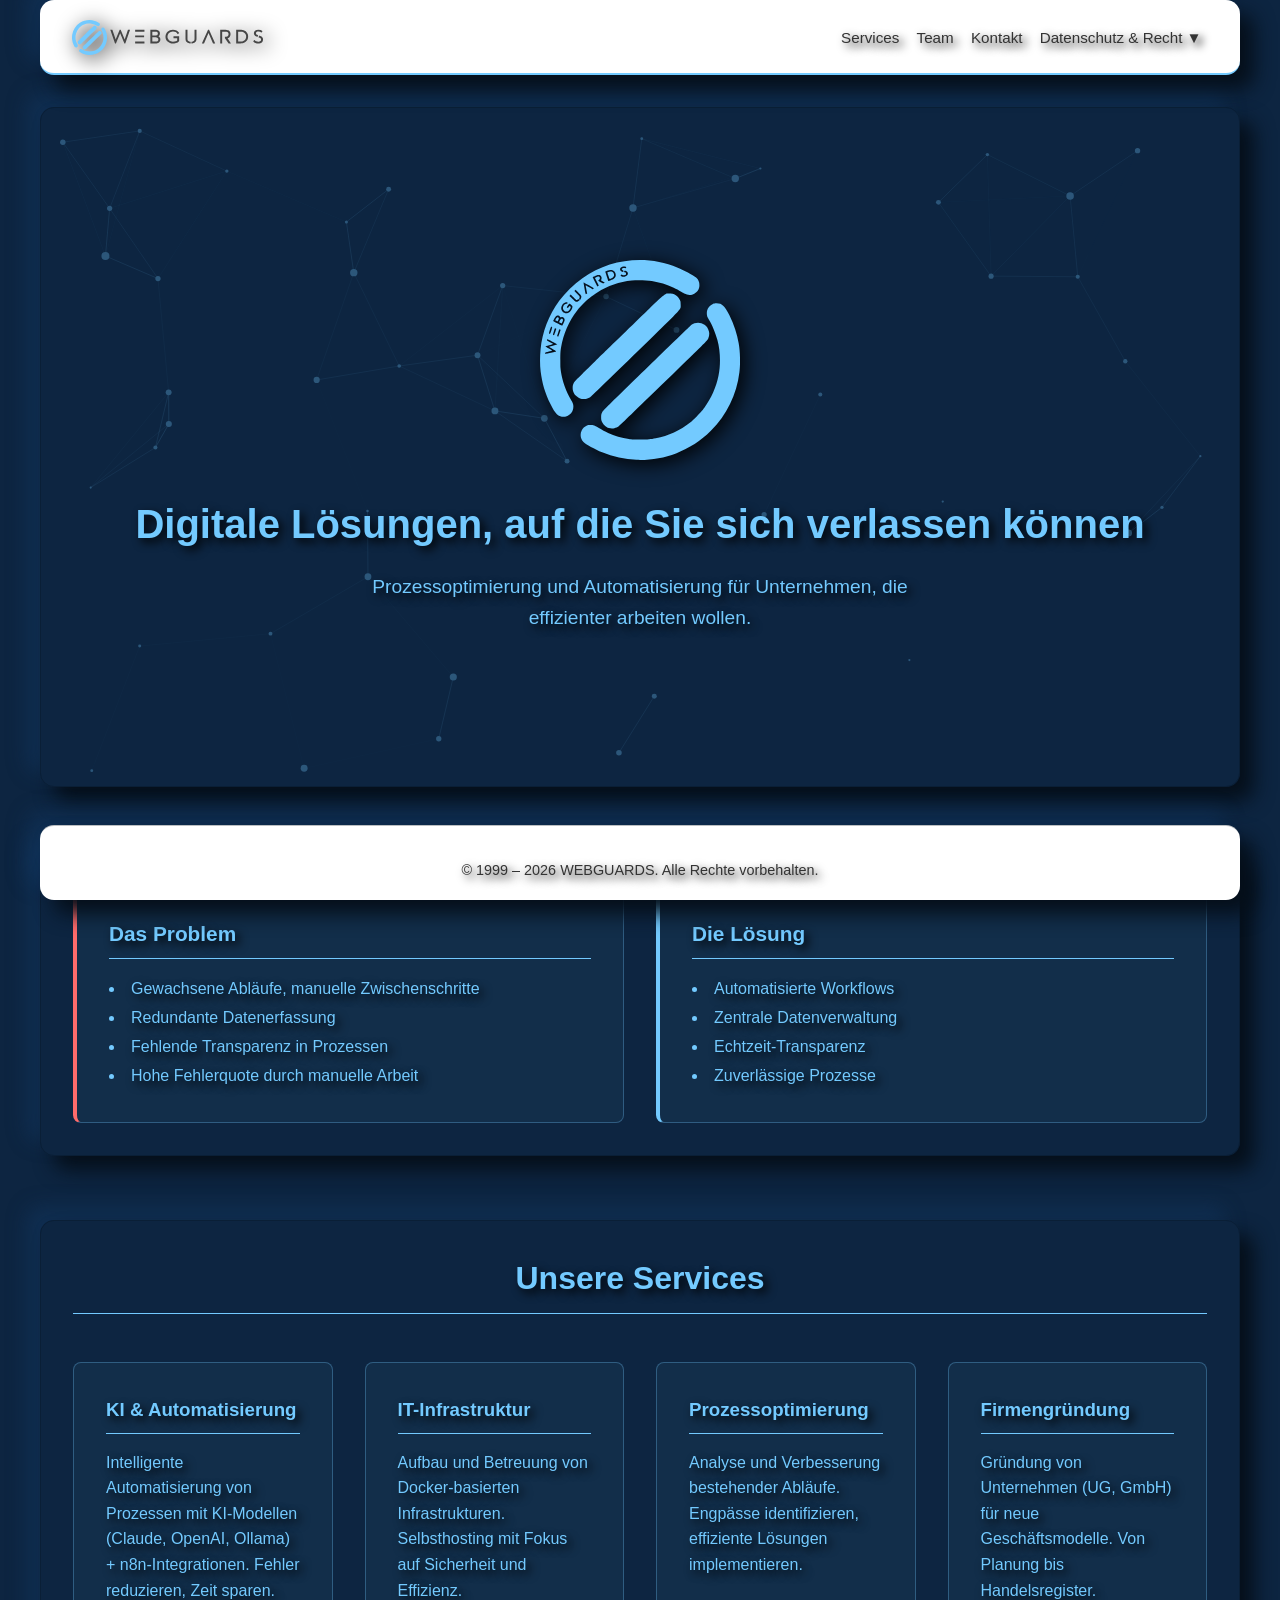
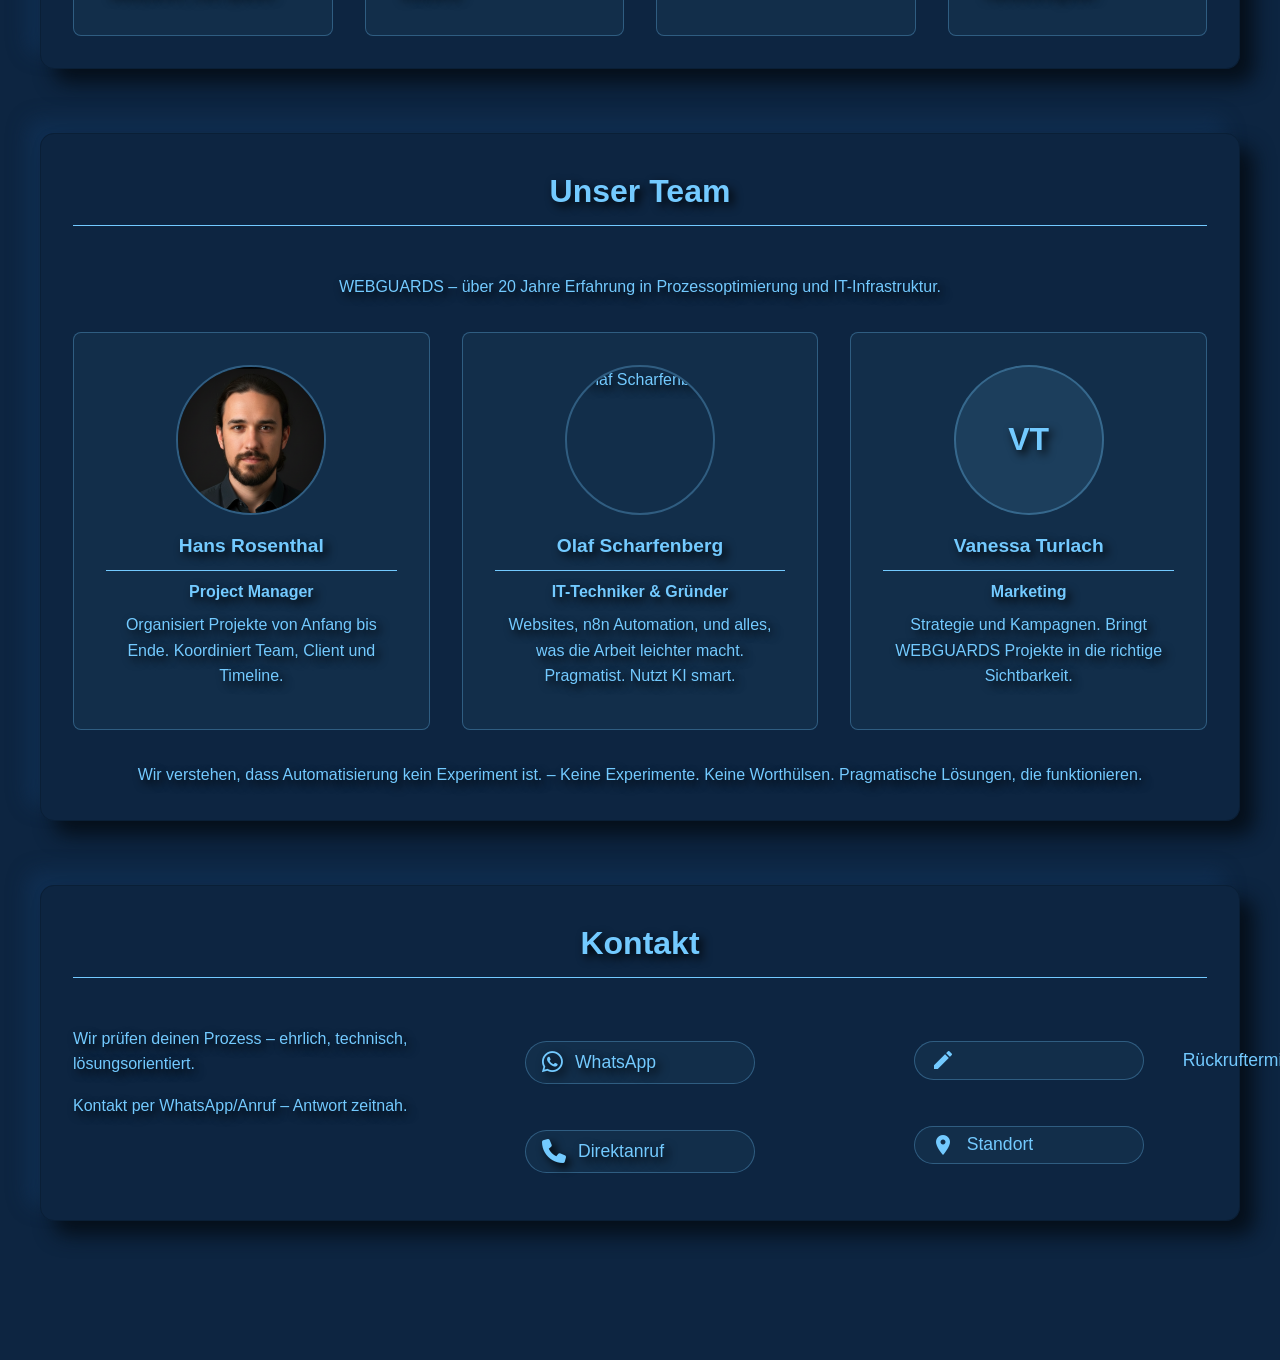
==== index.html @ 1825088c "feat: replace modal header text with WEBGUARDS logo" ====
<!DOCTYPE html>
<html lang="de">
<head>
    <meta charset="UTF-8">
    <meta name="viewport" content="width=device-width, initial-scale=1.0">
    <title>W Ξ B G U Λ R D S </title>
    <link rel="stylesheet" href="/assets/fontawesome/css/all.min.css">
    <link rel="stylesheet" href="styles.css">
    <link href="https://fonts.googleapis.com/icon?family=Material+Icons" rel="stylesheet">
    <link rel="icon" type="image/svg+xml" href="/favicon.svg">
    <script type="application/ld+json">
    {
  "@context": "https://schema.org",
  "@type": "Organization",
  "name": "WEBGUARDS",
  "url": "https://webguards.de",
  "logo": "https://webguards.de/webguards.svg",
  "description": "WEBGUARDS UG - IT-Dienstleistungen und Webentwicklung",
  "contactPoint": {
    "@type": "ContactPoint",
    "contactType": "Customer Service",
    "url": "https://webguards.de"
  }
}
    </script>
    <meta name="description" content="WEBGUARDS UG - IT-Dienstleistungen, Webentwicklung und digitale Lösungen für Unternehmen in Rostock.">
    <meta property="og:title" content="WEBGUARDS - IT-Dienstleistungen & Webentwicklung">
    <meta property="og:description" content="WEBGUARDS UG - IT-Dienstleistungen, Webentwicklung und digitale Lösungen für Unternehmen in Rostock.">
    <meta property="og:image" content="https://webguards.de/webguards.svg">
    <meta property="og:url" content="https://webguards.de/">
    <meta property="og:type" content="website">
    <link rel="canonical" href="https://webguards.de/">
    <script src="/assets/modal.js"></script>
</head>
<body>
    <header>
    <div class="header-content">
        <a href="/" class="logo"><svg height="35" version="1.1" viewBox="0 0 164 30.047" xmlns="http://www.w3.org/2000/svg" style="display: block; height: 35px;"><g stroke-width="0"><path d="m14.201 30.02c-1.8571-0.12221-3.6299-0.56214-5.2914-1.3132-0.93135-0.42102-2.1241-1.1084-2.383-1.3733-0.72035-0.73719-0.49508-1.9523 0.44796-2.4154 0.20819-0.10222 0.29613-0.11952 0.60863-0.11952 0.44988 0 0.64256 0.0677 1.2248 0.43038 1.374 0.85588 2.9211 1.4163 4.6494 1.6843 0.65655 0.10179 2.6357 0.10179 3.2922 0 2.2158-0.34357 4.1862-1.1991 5.8742-2.5506 0.47509-0.38042 1.4091-1.3134 1.779-1.7772 1.2328-1.5456 2.1006-3.4376 2.4522-5.3464 0.27395-1.4876 0.25784-3.1274-0.04527-4.6199-0.24548-1.2082-0.86755-2.7959-1.4559-3.7156-0.21839-0.34146-0.28725-0.55829-0.28811-0.90729-0.0022-0.59761 0.31086-1.0936 0.85819-1.3631 0.25258-0.12436 0.32698-0.14083 0.63104-0.13976 0.5722 0.00198 0.96929 0.23742 1.3583 0.80518 0.41113 0.60008 1.0035 1.8619 1.3553 2.8868 0.55208 1.6087 0.80568 3.1495 0.80313 4.8799-0.0022 0.97119-0.04787 1.5632-0.19186 2.446-0.87994 5.3926-4.6806 9.9045-9.8603 11.705-1.8045 0.62736-3.9632 0.92539-5.8185 0.80332zm-3.7806-4.7505c-0.48075-0.1346-0.8751-0.46769-1.0918-0.92214-0.10779-0.22603-0.13608-0.34672-0.14871-0.63269-0.020005-0.45714 0.073061-0.76171 0.335-1.0956 0.15735-0.20052 11.734-11.481 12.943-12.611 0.18162-0.16991 0.4245-0.35666 0.53963-0.41501 1.0131-0.51337 2.2233 0.1084 2.4235 1.2451 0.05826 0.33106 1.01e-4 0.67191-0.17616 1.0317-0.11784 0.2405-0.70444 0.82265-6.6687 6.6179-3.5967 3.4947-6.6181 6.4168-6.7143 6.4937-0.3654 0.29218-0.98483 0.41601-1.4415 0.28819zm-7.3773-1.7842c-0.5165-0.16371-0.87566-0.60761-1.4756-1.8236-0.82874-1.6797-1.2987-3.3057-1.5091-5.2211-0.11038-1.0044-0.059665-2.6437 0.11704-3.7817 0.65033-4.1892 3.0676-7.9173 6.64-10.241 3.8002-2.4717 8.5712-3.0897 12.843-1.6635 0.41357 0.13809 0.98405 0.35057 1.2677 0.47218 0.98087 0.42056 2.3902 1.2219 2.6491 1.5062 0.54501 0.59848 0.51948 1.5455-0.05629 2.0866-0.24658 0.23174-0.36194 0.29913-0.66061 0.38595-0.47231 0.13732-0.8918 0.039009-1.5239-0.35725-1.3848-0.86799-3.0102-1.4595-4.7056-1.7125-0.6202-0.092566-2.0436-0.12548-2.7121-0.06279-2.3869 0.22391-4.5918 1.1135-6.4627 2.6077-0.46933 0.37484-1.4038 1.3092-1.7786 1.7786-1.3448 1.684-2.2042 3.6694-2.5481 5.8873-0.097446 0.62814-0.10965 2.561-0.02009 3.1585 0.2587 1.7241 0.76942 3.2191 1.531 4.4815 0.1324 0.21956 0.2607 0.45157 0.28513 0.51565 0.21647 0.56848 0.073722 1.22-0.35567 1.6236-0.24218 0.22757-0.35841 0.29675-0.63792 0.37976-0.29972 0.08902-0.56094 0.08303-0.88684-0.02024zm3.1219-2.6318c-0.33007-0.09561-0.52861-0.21149-0.7648-0.44634-0.59327-0.58995-0.66723-1.5396-0.17077-2.193 0.057956-0.07635 3.0623-3.0118 6.6764-6.5232 7.4837-7.2712 6.7878-6.6598 7.5809-6.6598 0.42399 0 0.47113 0.00887 0.73593 0.13929 0.34075 0.16775 0.64254 0.47511 0.80336 0.81824 0.10207 0.21773 0.11518 0.29724 0.11518 0.69796 0 0.82358 0.67185 0.096985-6.8408 7.3975-3.6078 3.5059-6.6192 6.4201-6.6922 6.4759-0.38548 0.2953-1.0031 0.42086-1.4432 0.2934z" fill="#73caff"></path><g fill="#464646"><path d="m32.881 8.4335h1.7792l0.0603 0.18719 2.7669 8.1584 3.4423-8.3461 0.8428 0.00142 3.4649 8.3291 2.7216-8.1428 0.0603-0.18719h1.8018l-0.1206 0.34318-3.9686 11.316v-7.6e-5l-0.73622-2.74e-4 -3.6402-8.7733-3.6735 8.7742 1.41e-4 -6.03e-4 -0.74344 6.78e-4 -3.9365-11.317z" aria-label="W"></path><path d="m54.202 18.511h7.9989v1.5833h-7.9838l-0.0076-0.27299-0.0076-1.0373zm0.0076-5.1946h7.7124v1.5911h-7.7124v-1.3181zm0-4.8826h7.9913v1.5833h-7.9914v-1.3103z" aria-label="E"></path><path d="m67.259 8.4335h4.2973q0.2714 0 0.70865 0.023392 0.45235 0.023392 0.73884 0.077993 0.70114 0.13259 1.1761 0.43678 0.43725 0.30419 0.72375 0.72537 0.27891 0.42118 0.41464 0.91256 0.13566 0.48358 0.13566 0.98275 0 0.40559-0.12057 0.81897-0.12064 0.42118-0.36191 0.79556-0.24879 0.36659-0.62572 0.66297-0.09802 0.07018-0.21108 0.1404 0.13566 0.06241 0.26381 0.14039 0.43732 0.26519 0.76146 0.63957 0.3242 0.37438 0.50516 0.85016 0.18847 0.47578 0.18847 1.0139 0 0.59277-0.17344 1.1387-0.17337 0.53818-0.50508 0.98276-0.3242 0.45238-0.79916 0.76436-0.48248 0.31199-1.1158 0.45238-0.3091 0.07018-0.77648 0.0858-0.43725 0.01562-0.73126 0.01562h-4.4933v-11.387zm1.7039 10.077h3.0684q0.15834 0 0.3242-0.0078t0.32413-0.02339q0.13573-0.0078 0.21115-0.03117 0.61814-0.15599 0.93483-0.62397 0.32413-0.49918 0.32413-1.1855 0-0.58497-0.40706-1.0607-0.42223-0.46798-1.1686-0.62398-0.18095-0.03901-0.47496-0.06241-0.3091-0.02339-0.5277-0.02339h-2.6085zm0-5.2258h2.6085q0.22618 0 0.5654-0.03124 0.31662-0.03117 0.49757-0.09359 0.49006-0.17939 0.78407-0.57718 0.30159-0.39778 0.30159-0.94376 0-0.52258-0.26388-0.96715-0.24127-0.40559-0.8896-0.58498-0.15076-0.04678-0.45986-0.05456-0.34681-0.01562-0.55038-0.01562h-2.5934z" aria-label="B"></path><path d="m88.572 20.063q-0.86699 0.1872-1.8847 0.1872-1.357 0-2.5633-0.45238-1.1987-0.45238-2.0807-1.2635-0.82929-0.80336-1.3118-1.8875-0.47496-1.0919-0.47496-2.3633 0-1.2479 0.47496-2.3477 0.48254-1.0919 1.3118-1.9109 0.88202-0.81116 2.0581-1.2791 1.1836-0.47578 2.5331-0.47578 1.7264 0 3.1061 0.70976 1.3269 0.70197 2.1788 1.9811l0.15076 0.22619-0.21859 0.15599-0.88209 0.63957-0.21859 0.15599-0.15083-0.22618q-0.64833-0.95935-1.6058-1.5053-0.94992-0.54597-2.3447-0.54597-1.0102 0-1.8697 0.35098-0.86699 0.35098-1.4927 0.95936-0.61821 0.60057-0.97253 1.4039-0.33923 0.81116-0.33923 1.7081 0 0.89696 0.33172 1.6925 0.34674 0.79556 0.96495 1.3961 0.62572 0.59276 1.4852 0.94375 0.8519 0.35098 1.8772 0.35098 1.455 0 2.4124-0.35878 0.87451-0.32758 1.2515-0.76436v-1.9343h-3.174v-1.5833h4.8702v3.9934l-0.03792 0.06241q-0.24879 0.42118-0.72375 0.81896-0.46745 0.38998-1.1158 0.68636-0.67853 0.28859-1.5455 0.47578z" aria-label="G"></path><path d="m102.55 20.242q0.60311-0.03117 1.1686-0.17939 0.73878-0.17939 1.3495-0.50698 0.55789-0.33538 0.96502-0.80336 0.42216-0.47578 0.62572-1.0607 0.15076-0.42898 0.18847-0.92036 0.0379-0.47578 0.0379-0.98275v-7.3551h-1.6963v7.4331q0 0.31198-0.0228 0.64737-0.0228 0.31978-0.098 0.60057-0.098 0.33539-0.35433 0.62398-0.27139 0.29638-0.64833 0.51477-0.37701 0.21839-0.85948 0.34318-0.33923 0.0858-0.70113 0.117zm-0.68604 0q-0.63324-0.023391-1.2288-0.17939-0.73884-0.17939-1.342-0.49137-0.5654-0.32758-0.97254-0.79557-0.42215-0.46797-0.62572-1.053-0.14325-0.42118-0.19605-0.92815-0.05311-0.48358-0.05311-0.99056v-7.3707h1.7038v7.4331q0 0.32758 0.02276 0.66296 0.02276 0.31199 0.09802 0.56937 0.12064 0.35098 0.38445 0.63957 0.27147 0.29638 0.6484 0.51477 0.38446 0.21839 0.867 0.34318 0.34674 0.0936 0.73126 0.1248z" aria-label="U"></path><path d="m117.66 8.4316 7e-5 -5.609e-4 5.0959 11.296 0.15832 0.36658h-1.8546l-0.0754-0.16379-3.762-8.6732-3.7997 8.6732-0.0755 0.16379h-1.8545l0.15825-0.36658 5.1382-11.293z" aria-label="A"></path><path d="m128.93 20.094h-1.7038v-11.66h4.5385q0.62579 0 1.2138 0.085796 0.60311 0.093598 1.1233 0.32758 0.91221 0.42118 1.4551 1.2713 0.54279 0.85016 0.54279 1.9811 0 0.81116-0.25637 1.4741-0.2563 0.66296-0.66343 1.1387-0.41464 0.47578-0.97253 0.74877-0.35433 0.17159-0.71616 0.25739 0.67095 0.92036 1.2967 1.8251 0.70114 1.0685 1.3948 2.1527l0.2563 0.39778h-2.0506l-0.0829-0.12479q-0.75387-1.0452-1.5002-2.0903-0.74635-1.0452-1.4928-2.1059l-0.0455-0.06241v-1.3181h0.294q0.55789 0 0.88209-0.01562 0.294-0.01562 0.65591-0.1092 0.2639-0.07018 0.48249-0.25739 0.24126-0.19499 0.41463-0.46798 0.17345-0.27298 0.2714-0.62397 0.10554-0.35879 0.10554-0.73317 0-0.70976-0.29401-1.1777-0.29399-0.46797-0.79157-0.71757-0.30911-0.14819-0.67853-0.21059-0.39203-0.0624-0.84438-0.0624h-2.8347v9.8041z" aria-label="R"></path><path d="m140.94 8.4335h3.581q0.34682 0 0.83687 0.031168 0.49757 0.031168 0.94986 0.11699 1.0555 0.17939 1.9752 0.63957 0.92731 0.46798 1.5756 1.2011 0.6333 0.73316 0.99514 1.7003 0.36191 0.96716 0.36191 2.1215 0 1.0841-0.33171 2.0123-0.33171 0.92035-0.91221 1.6535-0.58057 0.74096-1.4475 1.2557-0.87458 0.50698-1.8772 0.74096-0.45987 0.1248-0.98763 0.15599-0.50509 0.03124-1.1007 0.03124h-3.6187v-11.387zm1.7038 10.077h1.8471q0.5126 0 0.95743-0.03117 0.42216-0.02339 0.78407-0.117 0.73126-0.16379 1.3269-0.53817 0.60311-0.38219 1.0404-0.91256 0.43726-0.53038 0.67852-1.1933 0.2337-0.67077 0.2337-1.4351 0-0.85016-0.24121-1.5443-0.24878-0.69417-0.70872-1.2245-0.45227-0.53038-1.0856-0.87356-0.64082-0.35098-1.4174-0.51477-0.33171-0.07018-0.76139-0.0858-0.44484-0.02339-0.80667-0.02339h-1.8471z" aria-label="D"></path><path d="m160.81 13.394 0.33172 0.11699q0.57299 0.195 1.1007 0.46018 0.49757 0.26519 0.8821 0.64738 0.39954 0.38998 0.63323 0.92036 0.24127 0.53817 0.24127 1.2557 0 0.73316-0.30159 1.3649-0.30152 0.62398-0.8217 1.0919-0.52777 0.46798-1.2892 0.72537-0.79158 0.27299-1.6812 0.27299-1.2967 0-2.4276-0.45238-1.0253-0.45238-1.7792-1.4195l-0.15835-0.21059 0.19605-0.17159 0.84432-0.73316 0.21115-0.17939 0.17336 0.22618q0.45987 0.62398 1.2515 0.99836 0.77648 0.37438 1.7189 0.37438 0.55789 0 0.99514-0.15599 0.44477-0.15599 0.74636-0.41338 0.30911-0.25739 0.47496-0.60838 0.15076-0.35098 0.15076-0.76436 0-0.35879-0.12814-0.61617-0.15083-0.27299-0.39961-0.47578-0.25632-0.21839-0.61814-0.37438-0.38453-0.17939-0.79917-0.31979l-0.30159-0.10139zm-1.5982 1.1777-0.34681-0.117q-0.55038-0.18719-1.048-0.42898-0.51267-0.25739-0.86699-0.63177-0.35433-0.37438-0.56541-0.85796-0.21866-0.49918-0.21866-1.1543 0-0.66297 0.27898-1.2323 0.27891-0.56937 0.76146-0.98275 0.5126-0.40559 1.2363-0.64737 0.73133-0.24958 1.5681-0.24958 1.1912 0 2.0054 0.31978 0.72374 0.31199 1.342 0.87356l0.19599 0.17939-0.17338 0.20279-0.70865 0.84236-0.18095 0.21839-0.19598-0.20279q-0.45235-0.40558-1.0027-0.62397-0.54279-0.21839-1.2816-0.21839-0.45234 0-0.82928 0.11699-0.36943 0.117-0.64834 0.33539-0.27897 0.21839-0.43725 0.49918-0.15083 0.28078-0.15083 0.61617 0 0.31199 0.12822 0.53038 0.12815 0.24179 0.35433 0.42118 0.22617 0.19499 0.55031 0.34319 0.33929 0.15599 0.71623 0.28858l0.18095 0.06241z" aria-label="S"></path></g></g></svg></a>
        <button id="hamburger">
            <span></span>
            <span></span>
            <span></span>
        </button>
        <nav id="nav-desktop">
            <a href="/#services">Services</a>
            <a href="/#team">Team</a>
            <a href="/#contact">Kontakt</a>
            <div class="nav-dropdown">
                <a href="#" class="nav-dropdown-toggle">Datenschutz & Recht ▼</a>
                <div class="nav-dropdown-menu">
                    <a href="/impressum/">Impressum</a>
                    <a href="/datenschutz/">Datenschutz</a>
                    <a href="/urheberrecht/">Urheberrecht</a>
                    <a href="/agb/">AGB</a>
                </div>
            </div>
        </nav>
    </div>
    <nav id="mobile-nav">
        <a href="/#services">Services</a>
        <a href="/#team">Team</a>
        <a href="/#contact">Kontakt</a>
        <div class="nav-dropdown">
            <a href="#" class="nav-dropdown-toggle">Datenschutz & Recht ▼</a>
            <div class="nav-dropdown-menu">
                <a href="/impressum/">Impressum</a>
                <a href="/datenschutz/">Datenschutz</a>
                <a href="/urheberrecht/">Urheberrecht</a>
                <a href="/agb/">AGB</a>
            </div>
        </div>
    </nav>
</header>


    <main>
        <section class="hero">
            <canvas id="networkCanvas"></canvas>
            <svg width="200" height="200" version="1.1" viewBox="0 0 674.81 674.36" xmlns="http://www.w3.org/2000/svg" class="hero-logo">
 <defs>
  <style type="text/css">.fil8 {fill:none;fill-rule:nonzero}
    .fil0 {fill:black;fill-rule:nonzero}
    .fil7 {fill:white;fill-rule:nonzero}
    .fil1 {fill:#000099;fill-rule:nonzero}
    .fil6 {fill:#660000;fill-rule:nonzero}
    .fil4 {fill:#8A8A01;fill-rule:nonzero}
    .fil3 {fill:#939301;fill-rule:nonzero}
    .fil5 {fill:red;fill-rule:nonzero}
    .fil2 {fill:#FFCC00;fill-rule:nonzero}</style>
  <style type="text/css">.str4 {stroke:black;stroke-width:1.13778}
    .str3 {stroke:black;stroke-width:1.13808}
    .str2 {stroke:black;stroke-width:1.13818}
    .str8 {stroke:black;stroke-width:1.13828}
    .str6 {stroke:black;stroke-width:1.13848}
    .str5 {stroke:black;stroke-width:1.13858}
    .str7 {stroke:black;stroke-width:1.13878}
    .str1 {stroke:black;stroke-width:1.13888}
    .str0 {stroke:black;stroke-width:2.40736}
    .fil0 {fill:#0000DC}
    .fil2 {fill:red}
    .fil1 {fill:#FFF000}
    .fil4 {fill:#FFF020}
    .fil3 {fill:#FFF02D}
    .fil5 {fill:black;fill-rule:nonzero}</style>
 </defs>
 <g transform="translate(-2620.2 -606.2)">
  <path d="m2945.6 1280.3c-38.871-1.6178-79.827-10.702-115.68-25.66-24.38-10.17-55.427-27.386-63.041-34.957-9.7834-9.7279-12.366-24.873-6.3974-37.512 3.7333-7.9046 10.085-13.996 18.271-17.522 3.2403-1.3959 5.5797-1.7576 11.387-1.7606 5.7404 0 8.8476 0.3975 12.491 1.6096 3.7603 1.2512 6.1668 2.4992 14.812 7.6823 13.349 8.0026 21.769 12.459 32.64 17.275 21.208 9.3954 45.827 16.592 69.92 20.439 9.2979 1.4844 19.042 1.9796 39.04 1.9841 26.116 0.01 33.807-0.6229 51.68-4.2241 42.612-8.5858 82.931-27.215 116.12-53.654 6.3326-5.044 12.037-10.302 22.119-20.388 13.071-13.076 17.958-18.626 25.715-29.2 23.324-31.798 40.102-69.714 47.706-107.81 7.8218-39.186 6.4666-84.064-3.6527-120.96-6.7748-24.705-18.068-51.618-28.997-69.104-5.5658-8.9051-6.9265-13.496-6.6114-22.306 0.1239-3.4635 0.3589-5.2893 0.9911-7.6992 2.5605-9.7597 9.0927-17.201 19.344-22.037 4.2855-2.0215 6.4842-2.4719 12.1-2.4788 10.133-0.0125 16.833 2.5189 23.527 8.8895 6.5092 6.1943 11.718 14.31 20.272 31.585 15.53 31.362 25.779 62.372 31.216 94.45 3.285 19.38 4.5398 35.408 4.5304 57.87-0.01 17.89-0.4738 26.505-2.1911 40.48-9.2047 74.904-42.805 143.65-96.262 196.96-33.821 33.726-72.88 59.038-117.61 76.216-40.74 15.645-89.706 23.659-133.44 21.839zm-88.542-106.35c-11.692-2.232-21.561-9.8268-27.081-20.84-2.8802-5.7462-3.5107-8.7088-3.5381-16.626-0.026-7.4577 0.6614-10.878 3.2091-15.971 2.2373-4.4725 3.345-5.7419 16.082-18.429 43.709-43.536 268.66-262.41 280.51-272.94 5.7339-5.0924 10.321-8.0237 15.063-9.6269 11.563-3.9085 24.052-2.0664 33.973 5.0111 7.5265 5.369 12.573 12.932 15.002 22.484 1.8535 7.2888 1.15 14.834-2.1122 22.652-1.4176 3.3976-2.4676 5.0108-5.579 8.5715-7.6553 8.7609-53.134 53.364-175.07 171.69-92.456 89.725-120.19 116.45-122.55 118.07-3.3258 2.2882-8.8541 4.5473-13.772 5.6277-3.1608 0.6944-11.239 0.8811-14.142 0.3269zm-163.32-39.386c-7.4942-1.494-12.362-3.9928-17.384-8.9225-6.1392-6.0275-12.723-16.604-21.338-34.278-17.485-35.87-27.564-69.692-32.614-109.44-2.703-21.275-2.8039-46.505-0.2957-73.92 5.2819-57.732 27.521-115.71 63.013-164.28 21.234-29.057 48.366-55.616 78.244-76.59 74.939-52.608 168.88-72.406 258.56-54.491 21.008 4.197 40.91 10.211 63.2 19.097 19.771 7.8819 50.803 24.723 61.759 33.515 4.7031 3.7746 8.4042 9.7615 10.265 16.605 0.8617 3.1684 1.1894 10.554 0.6239 14.06-1.1046 6.8474-4.3844 13.181-9.3495 18.054-4.5522 4.4682-7.8026 6.541-13.032 8.3109-9.452 3.1989-18.124 2.3084-28.31-2.9068-1.956-1.0015-6.0764-3.3404-9.1564-5.1976-10.7-6.4522-17.944-10.367-26.56-14.355-23.675-10.958-47.99-18.424-73.904-22.693-17.162-2.8274-49.327-3.6658-67.696-1.7645-41.568 4.3024-80.915 17.81-116.32 39.932-7.3957 4.6211-12.286 7.9992-19.84 13.706-7.6908 5.8097-10.47 8.1844-19.173 16.381-11.284 10.628-22.778 22.936-29.337 31.414-27.745 35.864-45.985 77.865-53.851 124-2.0144 11.814-2.4186 19.059-2.4285 43.52-0.01 13.455 0.1251 21.336 0.4127 24.917 1.3433 16.728 7.5961 44.282 14.451 63.681 5.8437 16.537 11.994 29.641 21.35 45.489 6.6532 11.27 7.7954 14.572 7.8009 22.554 0.01 11.169-4.4011 19.965-13.747 27.427-3.7648 3.006-8.6036 5.1076-14.207 6.1706-3.0495 0.5785-8.2389 0.58-11.132 0zm-48.066-212.78c9.4106-2.0125 23.741-5.1785 27.062-5.9788 2.7855-0.67131 2.8082-0.68476 2.24-1.3272-0.8632-0.97587-6.9705-4.9318-16.168-10.472-4.5284-2.728-8.1283-4.9922-7.9999-5.0315 0.1285-0.0393 4.5536-1.3064 9.8336-2.8157 12.304-3.5171 18.08-5.3157 18.08-5.6301 0-0.72319-24.369-13.494-31.43-16.471-3.0151-1.2712-3.4355-1.024-3.4453 2.0263 0 1.2317 0.1221 1.4497 1.3556 2.3438 0.748 0.5422 4.744 2.7051 8.88 4.8065 8.3148 4.2245 10.679 5.6 10.401 6.0508-0.2043 0.33052-2.8217 1.1655-13.441 4.2876-8.3325 2.4499-12.078 3.7543-12.042 4.1933 0.015 0.176 4.3687 2.9495 9.676 6.1634 10.171 6.1591 12.875 7.9617 12.603 8.4018-0.1715 0.27763-4.7712 1.3933-13.917 3.3755-2.904 0.62941-6.0184 1.3554-6.921 1.6133-1.6265 0.46472-1.6456 0.48529-2.16 2.3185-0.7181 2.5592-0.686 3.5676 0.1134 3.5676 0.3478 0 3.6238-0.63972 7.28-1.4216zm36.895-58.498c0.5577-0.90916 7.3527-20.995 7.3527-21.735 0-0.31323-0.7113-0.61669-3.1272-1.3342l-1.6349-0.48549-1.9206 5.8171c-3.1359 9.4975-5.1573 15.984-5.1573 16.548 0 0.72677 0.9011 1.472 2.24 1.8527 1.6065 0.4567 1.5497 0.47348 2.2473-0.66388zm-14.212-5.1098c0.8445-1.6666 6.8446-19.338 6.8446-20.159 0-0.33664-3.9032-2.1712-4.6195-2.1712-0.2843 0-6.0384 18.155-6.7029 21.148-0.1011 0.45555-0.01 1.0648 0.2093 1.3538 0.331 0.44247 2.3989 1.3996 3.1877 1.4754 0.1291 0.0124 0.6154-0.72885 1.0808-1.6472zm-13.721-3.8502c0.5893-0.63693 3.3862-8.8311 5.5325-16.209 0.8803-3.0259 1.1609-5.6345 0.6698-6.2263-0.5302-0.63883-2.274-0.92538-2.8289-0.46486-1.6663 1.3829-6.4907 15.361-7.3143 21.192-0.1858 1.3153-0.1265 1.6419 0.3632 2 0.942 0.6888 2.8113 0.53622 3.5777-0.29202zm41.144-27.692c0.7729-0.85397 4.782-9.3678 6.1299-13.018 1.4765-3.9979 1.6817-5.6144 1.0069-7.9355-1.0028-3.4494-4.0013-6.2501-7.4604-6.9682-1.5394-0.3196-2.0913-0.29531-3.5968 0.15832-3.2136 0.96834-2.9673 1.0254-3.9742-0.92125-1.8577-3.5918-6.9647-5.5376-11.207-4.2701-1.8251 0.54534-3.5086 2.3794-5.9172 6.4463-2.5262 4.2654-6.1199 11.23-6.1199 11.859 0 0.28812 2.4952 1.7298 6.48 3.7439 8.357 4.2242 23.337 11.441 23.79 11.461 0.1927 9e-3 0.5835-0.24195 0.8683-0.5567zm-5.6987-7.8546c-3.3958-1.8246-5.28-3.0936-5.28-3.5558 0-0.61146 2.6661-5.6574 4.1217-7.8009 1.7109-2.5194 2.5911-3.0963 4.7232-3.0963 1.417 0 1.824 0.14462 2.6592 0.94475 1.4394 1.3791 1.793 3.0304 1.1803 5.513-0.5085 2.0607-3.9511 9.1235-4.5244 9.2823-0.176 0.0487-1.472-0.53038-2.88-1.2869zm-14.768-7.4276c-1.9095-0.99507-3.5211-1.8562-3.5814-1.9137-0.1565-0.14908 2.6992-5.3894 4.1986-7.7046 2.0531-3.1702 3.4211-3.5966 6.0412-1.883 1.6794 1.0984 2.0568 2.4502 1.3999 5.0143-0.669 2.6114-3.3721 8.0723-4.0583 8.1988-0.2906 0.0535-2.0906-0.71679-4-1.7118zm38.712-26.52c3.0384-1.0242 4.9758-2.1435 7.1512-4.1316 5.9044-5.3963 9.8224-14.811 7.9895-19.198-0.7377-1.7657-7.2189-7.1036-9.3781-7.7238-1.0708-0.3076-2.4543 1.131-6.1424 6.3868-3.6948 5.2656-3.6406 4.8931-0.9814 6.7359 1.1909 0.8253 1.284 0.84079 2.0471 0.34076 0.4398-0.28812 1.7495-1.8182 2.9106-3.4001 1.3853-1.8873 2.322-2.8762 2.7246-2.8762 0.8126 0 2.9984 2.0004 3.4945 3.1981 0.5642 1.3621 0.1998 2.7808-1.6431 6.3962-2.089 4.0984-4.3979 6.6715-7.2442 8.0733-2.0062 0.98804-2.3428 1.0523-5.5093 1.0523-3.16 0-3.5062-0.0657-5.4931-1.0431-6.1645-3.0322-8.0957-10.426-4.5885-17.567 2.027-4.1274 5.2213-6.3478 10.299-7.159 1.1855-0.18937 2.3409-0.49832 2.5677-0.68655 0.4439-0.36841 0.5733-3.688 0.1675-4.2962-0.3794-0.56856-1.9671-0.72338-4.1901-0.40857-8.5491 1.2107-16.339 10.882-16.36 20.311-0.01 3.8424 1.9132 8.2387 5.1409 11.761 4.0628 4.4337 11.191 6.2056 17.038 4.2349zm33.912-39.211c3.1034-1.3238 5.3126-2.8176 5.5467-3.7504 0.149-0.59343-0.028-1.0223-0.7227-1.7524-1.5676-1.6474-1.8065-1.6777-4.3602-0.55206-1.2758 0.56234-3.0015 1.0896-3.8349 1.1717-1.4587 0.14369-1.6007 0.0792-3.8136-1.731-1.2641-1.0341-5.5959-5.1093-9.6262-9.0558l-7.3279-7.1756-2.1385 2.1538-2.1386 2.1538 5.6001 5.5018c5.9424 5.8381 11.442 10.837 13.463 12.237 2.8902 2.0029 5.9233 2.2619 9.3532 0.79877zm8.5714-6.4945c2.7854-3.8216 3.8516-8.2999 2.8064-11.788-0.4893-1.6334-4.0024-5.6319-12.346-14.052l-6.8176-6.88-3.8798 4.0698 7.3191 7.4051c11.466 11.6 11.685 11.978 9.6818 16.676-0.5233 1.2269-0.9514 2.4865-0.9514 2.7991 0 0.69438 2.144 3.1302 2.7552 3.1302 0.2425 0 0.8869-0.612 1.4321-1.36zm21.336-19.489c1.3547-1.011 1.6498-1.3939 1.5131-1.9634-0.7694-3.2061-5.2558-25.954-5.1413-26.069 0.081-0.081 0.9118 0.28381 1.8462 0.81069 5.1456 2.9013 20.084 11.422 20.934 11.94l0.9947 0.60672 2.1253-1.6089c1.1688-0.88487 2.1252-1.8057 2.1252-2.0462 0-0.46196-3.4067-2.5061-13.12-7.8725-8.9587-4.9496-21.762-11.614-21.95-11.425-0.3917 0.39174 6.2346 36.206 7.0677 38.2 0.5737 1.373 1.1133 1.2873 3.6055-0.57255zm40.717-27.267c0-0.16281-1.9998-4.1272-4.4439-8.8098-5.8608-11.228-8.3561-16.244-8.3561-16.796 0-0.54385 4.683-2.9988 7.9391-4.1618 2.8626-1.0225 4.5352-1.0595 6.1773-0.13659 1.7639 0.99135 2.6408 2.9048 2.4622 5.373-0.1847 2.5536-1.3565 4.2254-3.8406 5.4794-1.0219 0.51584-1.858 1.0136-1.858 1.106 0 0.64644 1.4685 2.8126 2.4707 3.6447 1.1461 0.95147 5.8781 3.405 11.392 5.9066l2.5022 1.1353 6.1391-3.0819-2.5318-1.3778c-6.3752-3.4694-8.8526-4.9044-9.6474-5.588l-0.8577-0.73779 0.9467-2.3515c0.7909-1.9647 0.9466-2.8003 0.9466-5.0792 0-2.3218-0.1297-2.9918-0.872-4.5032-0.9441-1.9224-3.8467-5.0292-5.2787-5.6501-1.2836-0.55654-6.0561-0.50577-8.1112 0.0863-2.0605 0.5936-15.658 7.1705-15.658 7.5736 0 0.64694 13.764 27.604 15.272 29.91l0.4605 0.70427 2.3735-1.1744c1.3054-0.64594 2.3735-1.3076 2.3735-1.4705zm38.56-17.311c7.8551-2.7246 10.228-3.8958 12.856-6.3458 3.984-3.7138 5.8673-7.6798 5.8601-12.341-0.012-7.9922-5.6006-15.155-13.032-16.704-3.8991-0.81264-10.517 0.33954-18.294 3.1848-3.685 1.3483-4.2494 1.7499-3.9941 2.8423 0.2336 0.99935 10.045 30.827 10.26 31.19 0.1957 0.33127-0.246 0.4585 6.3441-1.8274zm-2.3228-6.0126c-0.9717-1.0377-1.6707-2.8255-4.5055-11.523-3.4294-10.522-3.3125-9.7042-1.5002-10.506 5.0061-2.2145 11.585-2.8058 14.62-1.3142 4.6345 2.2779 7.5521 7.7475 6.6721 12.508-0.8003 4.3291-3.0227 6.7956-8.6702 9.6226-4.2641 2.1345-5.5353 2.3675-6.6166 1.2129zm50.984-6.6642c4.4379-0.80453 8.7205-3.8132 10.282-7.2231 2.0632-4.5066-0.5459-10.071-5.611-11.966-2.6151-0.97842-4.3707-1.3973-4.9402-1.1787-0.5844 0.22424-1.6948 3.4527-1.4273 4.1498 0.099 0.25701 1.3319 0.93191 2.7407 1.4998 3.4152 1.3767 3.7324 1.7648 3.7339 4.5689 0 2.1642-0.037 2.274-1.1005 3.1624-1.1505 0.96119-3.0851 1.7028-5.3558 2.0532-1.686 0.26013-4.5432-0.45012-7.1943-1.7884l-1.988-1.0035-0.909 1.0748c-1.4396 1.702-1.9178 2.7525-1.5586 3.4237 0.4137 0.77303 3.6665 2.4853 5.8233 3.0653 2.0921 0.56265 4.953 0.62423 7.5052 0.16155zm-4.8372-16.667c0.5195-0.23671 0.9276-0.78205 1.1278-1.5072 0.4365-1.581-0.215-2.453-2.6618-3.5624-2.4634-1.117-3.2257-1.9266-3.1844-3.3824 0.063-2.2336 1.9787-3.8134 5.3002-4.3714 1.655-0.27804 2.3208-0.24043 3.9142 0.22112 1.056 0.30588 2.424 0.57802 3.04 0.60474 1.054 0.0457 1.1766-0.0597 2.08-1.7877 1.1556-2.2105 0.9854-2.6746-1.3137-3.5816-2.4152-0.95271-8.5178-0.91716-11.326 0.066-5.4479 1.9071-8.4047 6.2485-7.3786 10.834 0.8447 3.7744 4.4813 6.7848 8.2436 6.8241 0.7397 8e-3 1.7112-0.15287 2.159-0.35687zm-139.98 429c-7.4816-1.5379-13.726-4.9116-19.219-10.384-5.6424-5.6211-9.0703-11.98-10.775-19.988-0.7326-3.4424-0.7178-11.221 0.028-14.527 1.9022-8.4363 4.7199-13.218 11.852-20.112 2.4829-2.4002 11.786-11.505 20.674-20.233 8.888-8.7281 27.824-27.24 42.08-41.137 14.256-13.897 31.176-30.393 37.6-36.657 31.12-30.344 129.04-125.45 144.65-140.48 42.468-40.915 53.864-50.656 60.953-52.102 2.3505-0.47958 17.029 0.0756 19.494 0.73727 1.0419 0.27968 3.114 1.08 4.6045 1.7785 9.5677 4.4836 17.596 13.221 20.717 22.55 0.8066 2.4104 0.8747 3.0878 1.1655 11.591 0.3543 10.358 0.2984 10.752-2.1029 14.809-5.3341 9.0111-21.815 25.779-100.04 101.78-108.26 105.18-188.4 182.82-199.52 193.29-1.232 1.1605-2.888 2.5457-3.68 3.0782-4.0422 2.7181-10.39 5.1385-15.759 6.0093-3.5857 0.5816-9.8795 0.5791-12.721-0.01z" fill="#73caff"></path>
 </g>
</svg>
            <h1>Digitale Lösungen, auf die Sie sich verlassen können</h1>
            <p>Prozessoptimierung und Automatisierung für Unternehmen, die effizienter arbeiten wollen.</p>
        </section>

        <section class="problem-solution">
            <div class="problem-card">
                <h3>Das Problem</h3>
                <ul>
                    <li>Gewachsene Abläufe, manuelle Zwischenschritte</li>
                    <li>Redundante Datenerfassung</li>
                    <li>Fehlende Transparenz in Prozessen</li>
                    <li>Hohe Fehlerquote durch manuelle Arbeit</li>
                </ul>
            </div>
            <div class="solution-card">
                <h3>Die Lösung</h3>
                <ul>
                    <li>Automatisierte Workflows</li>
                    <li>Zentrale Datenverwaltung</li>
                    <li>Echtzeit-Transparenz</li>
                    <li>Zuverlässige Prozesse</li>
                </ul>
            </div>
        </section>

        <section id="services">
            <h2 class="section-title">Unsere Services</h2>
            <div class="services-grid">
                <div class="service-card">
                    <h3>KI & Automatisierung</h3>
                    <p>Intelligente Automatisierung von Prozessen mit KI-Modellen (Claude, OpenAI, Ollama) + n8n-Integrationen. Fehler reduzieren, Zeit sparen.</p>
                </div>
                <div class="service-card">
                    <h3>IT-Infrastruktur</h3>
                    <p>Aufbau und Betreuung von Docker-basierten Infrastrukturen. Selbsthosting mit Fokus auf Sicherheit und Effizienz.</p>
                </div>
                <div class="service-card">
                    <h3>Prozessoptimierung</h3>
                    <p>Analyse und Verbesserung bestehender Abläufe. Engpässe identifizieren, effiziente Lösungen implementieren.</p>
                </div>
                <div class="service-card">
                    <h3>Firmengründung</h3>
                    <p>Gründung von Unternehmen (UG, GmbH) für neue Geschäftsmodelle. Von Planung bis Handelsregister.</p>
                </div>
            </div>
        </section>

        <section id="team">
            <h2 class="section-title">Unser Team</h2>
            <p style="text-align: center; margin-bottom: 2rem; color: #73CAFF;">WEBGUARDS – über 20 Jahre Erfahrung in Prozessoptimierung und IT-Infrastruktur.</p>
            <div class="team-grid">
                <div class="team-card">
                    <img src="assets/images/hans.jpg" alt="Hans Rosenthal">
                    <h3>Hans Rosenthal</h3>
                    <p><strong>Project Manager</strong></p>
                    <p>Organisiert Projekte von Anfang bis Ende. Koordiniert Team, Client und Timeline.</p>
                </div>
                <div class="team-card">
                    <img src="https://avatars.githubusercontent.com/u/233154854?v=4&size=200" alt="Olaf Scharfenberg">
                    <h3>Olaf Scharfenberg</h3>
                    <p><strong>IT-Techniker & Gründer</strong></p>
                    <p>Websites, n8n Automation, und alles, was die Arbeit leichter macht. Pragmatist. Nutzt KI smart.</p>
                </div>
                <div class="team-card">
                    <div class="placeholder-image">VT</div>
                    <h3>Vanessa Turlach</h3>
                    <p><strong>Marketing</strong></p>
                    <p>Strategie und Kampagnen. Bringt WEBGUARDS Projekte in die richtige Sichtbarkeit.</p>
                </div>
            </div>
            <div style="text-align: center; margin-top: 2rem;">
                <p>Wir verstehen, dass Automatisierung kein Experiment ist. – Keine Experimente. Keine Worthülsen. Pragmatische Lösungen, die funktionieren.</p>
            </div>
        </section>

        <section id="contact">
            <h2 class="section-title">Kontakt</h2>
            <div class="contact-grid">
                <div class="contact-column contact-info-column">
                    <p style="margin-top: 0; color: #73CAFF;">Wir prüfen deinen Prozess – ehrlich, technisch, lösungsorientiert.</p>
                    <p style="color: #73CAFF;">Kontakt per WhatsApp/Anruf – Antwort zeitnah.</p>
                </div>
                <div class="contact-column">
                    <a href="https://wa.me/493812744385" class="contact-button" target="_blank">
                        <i class="fab fa-whatsapp button-icon"></i>
                        <span class="button-label">WhatsApp</span>
                    </a>
                    <a href="tel:+493812744385" class="contact-button">
                        <i class="fas fa-phone button-icon"></i>
                        <span class="button-label">Direktanruf</span>
                    </a>
                </div>
                <div class="contact-column">
                    <button class="contact-button" onclick="openModal('calendar')"><span class="material-icons button-icon">edit_calendar</span><span class="button-label">Rückruftermin</span></button>
                    <button class="contact-button" onclick="openModal('maps')"><span class="material-icons button-icon">location_on</span><span class="button-label">Standort</span></button>


                </div>
            </div>
        </section>

    </main>

    <footer>
    © 1999 – 2026 WEBGUARDS. Alle Rechte vorbehalten.
</footer>


    <script>
        const hamburger = document.getElementById('hamburger');
        const mobileNav = document.getElementById('mobile-nav');

        if (hamburger && mobileNav) {
            hamburger.addEventListener('click', () => {
                hamburger.classList.toggle('active');
                mobileNav.classList.toggle('active');
            });
        }

        document.querySelectorAll('#mobile-nav a').forEach(link => {
            link.addEventListener('click', (e) => {
                if (!link.classList.contains('nav-dropdown-toggle')) {
                    hamburger.classList.remove('active');
                    mobileNav.classList.remove('active');
                }
            });
        });

        // Dropdown menu toggle for mobile
        document.querySelectorAll('.nav-dropdown-toggle').forEach(toggle => {
            toggle.addEventListener('click', (e) => {
                e.preventDefault();
                const dropdown = toggle.closest('.nav-dropdown');
                const menu = dropdown.querySelector('.nav-dropdown-menu');
                menu.style.display = menu.style.display === 'block' ? 'none' : 'block';
            });
        });

        // Network Canvas Animation
        const canvas = document.getElementById('networkCanvas');
        const ctx = canvas.getContext('2d');

        canvas.width = canvas.offsetWidth;
        canvas.height = canvas.offsetHeight;

        const particles = [];
        const particleCount = 50;

        class Particle {
            constructor() {
                this.x = Math.random() * canvas.width;
                this.y = Math.random() * canvas.height;
                this.vx = (Math.random() - 0.5) * 2;
                this.vy = (Math.random() - 0.5) * 2;
                this.radius = Math.random() * 3 + 1;
            }

            update() {
                this.x += this.vx;
                this.y += this.vy;

                if (this.x < 0) this.x = canvas.width;
                if (this.x > canvas.width) this.x = 0;
                if (this.y < 0) this.y = canvas.height;
                if (this.y > canvas.height) this.y = 0;
            }

            draw() {
                ctx.fillStyle = '#73CAFF';
                ctx.beginPath();
                ctx.arc(this.x, this.y, this.radius, 0, Math.PI * 2);
                ctx.fill();
            }
        }

        for (let i = 0; i < particleCount; i++) {
            particles.push(new Particle());
        }

        function drawLines() {
            for (let i = 0; i < particles.length; i++) {
                for (let j = i + 1; j < particles.length; j++) {
                    const dx = particles[i].x - particles[j].x;
                    const dy = particles[i].y - particles[j].y;
                    const distance = Math.sqrt(dx * dx + dy * dy);

                    if (distance < 150) {
                        ctx.strokeStyle = `rgba(115, 202, 255, ${0.5 - distance / 300})`;
                        ctx.lineWidth = 1;
                        ctx.beginPath();
                        ctx.moveTo(particles[i].x, particles[i].y);
                        ctx.lineTo(particles[j].x, particles[j].y);
                        ctx.stroke();
                    }
                }
            }
        }

        function animate() {
            ctx.clearRect(0, 0, canvas.width, canvas.height);

            particles.forEach(p => {
                p.update();
                p.draw();
            });

            drawLines();
            requestAnimationFrame(animate);
        }

        animate();

        window.addEventListener('resize', () => {
            canvas.width = canvas.offsetWidth;
            canvas.height = canvas.offsetHeight;
        });
    </script>
<call-us 
phonesystem-url="https://1018.3cx.cloud" 
id="wp-live-chat-by-3CX" 
minimized="true" 
animation-style="noanimation" 
party="LiveChat857859" 
minimized-style="bubbleright" 
allow-call="true" 
allow-video="false" 
allow-soundnotifications="true" 
enable-mute="true" 
enable-onmobile="true" 
offline-enabled="true" 
enable="true" 
ignore-queueownership="true" 
authentication="both" 
operator-name="WΞBGUΛRDS" 
show-operator-actual-name="true" 
aknowledge-received="true" 
operator-icon="/webguards.svg" 
gdpr-enabled="true" 
message-userinfo-format="both" 
message-dateformat="both" 
lang="browser" 
button-icon-type="doublebubble" 
greeting-visibility="none" 
greeting-offline-visibility="none" 
chat-delay="2000" 
enable-direct-call="false" 
enable-ga="false" 
></call-us> 
<script defer src="https://downloads-global.3cx.com/downloads/livechatandtalk/v1/callus.js" id="tcx-callus-js" charset="utf-8"></script>
    <script>
(function () {
  function patchShadow(shadow) {
    const replace = () => {
      shadow.querySelectorAll('span').forEach(span => {
        if (span.textContent.trim() === 'Powered by 3CX') {
          span.textContent = 'WEBGUARDS over 3CX';
        }
      });
    };
    replace();
    const observer = new MutationObserver(replace);
    observer.observe(shadow, {
      childList: true,
      subtree: true
    });
  }
  const hostObserver = new MutationObserver(() => {
    const host = document.getElementById('wp-live-chat-by-3CX');
    if (host && host.shadowRoot) {
      patchShadow(host.shadowRoot);
      hostObserver.disconnect();
    }
  });
  hostObserver.observe(document.body, {
    childList: true,
    subtree: true
  });
})();
</script>




</body>

<!-- Modal für Kalender und Maps -->
<div id="contact-modal">
  <div class="modal-content-wrapper">
    <div class="modal-header">
      <img id="modal-logo" src="/assets/webguards-logo.svg" alt="WEBGUARDS" class="modal-logo">
      <button class="modal-close" onclick="closeModal()">×</button>
    </div>
    <iframe id="modal-content" style="border:none;" allowfullscreen="" loading="lazy" referrerpolicy="no-referrer-when-downgrade"></iframe>
  </div>
</div>
</html>
---- styles.css ----
* {
    margin: 0;
    padding: 0;
    box-sizing: border-box;
}

:root {
    --primary: #2563eb;
    --primary-light: #3b82f6;
    --bg: #0d2541;
    --bg-secondary: #1a3a5a;
    --text: #73CAFF;
    --text-secondary: #73CAFF;
    --border: #2a4a6a;
    --success: #10b981;
    --warning: #f59e0b;
    --accent-blue: #4db8ff;
    --accent-red: #ff6b6b;
    --light-text: #333333;
    --main-transparent: #0d25411a;

}




body {
    font-family: -apple-system, BlinkMacSystemFont, 'Segoe UI', 'Roboto', 'Oxygen', 'Ubuntu', 'Cantarell', sans-serif;
    background-color: var(--bg);
    color: var(--text);
    line-height: 1.6;
    transition: background-color 0.3s, color 0.3s;
    min-height: 100vh;
    display: flex;
    flex-direction: column;
    padding-top: 75px;
    padding-bottom: 75px;
    text-shadow: 4px 4px 10px rgba(0, 0, 0, 1);
}

body > main {
    flex: 1;
}

/* Header Navigation */
header {
    position: fixed;
    top: 0;
    left: 50%;
    transform: translateX(-50%);
    background: #ffffff;
    box-shadow: 14px 14px 20px #050f1a, -14px -14px 20px #153b6866;
    z-index: 900;
    border-bottom: 1px solid #050f1a45;
    width: 100%;
    max-width: 1200px;
    height: 75px;
    border-radius: 14px;
}

.header-content {
    padding-right: 2rem;
    padding-left: 2rem;
    display: flex;
    justify-content: space-between;
    align-items: center;
    width: 100%;
    height: 75px;
}

.logo {
    font-size: 1.5rem;
    font-weight: 700;
    color: #0d2541;
    text-decoration: none;
    display: flex;
    align-items: center;
}

.logo svg {
    filter: drop-shadow(4px 4px 10px rgba(0, 0, 0, 1));
}

nav a {
    color: #333333;
    text-decoration: none;
    margin: 0 0.4rem;
    font-size: 0.95rem;
    transition: color 0.3s;
}

a {
    color: #73CAFF;
}

nav a:hover {
    color: #73CAFF;
}

.nav-dropdown {
    position: relative;
    display: inline-block;
}

.nav-dropdown-toggle {
    cursor: pointer;
    display: inline-block;
}

.nav-dropdown-menu {
    display: none;
    position: absolute;
    top: 100%;
    left: 0;
    background: #ffffff;
    min-width: 200px;
    box-shadow: 0 4px 8px rgba(0, 0, 0, 0.2);
    border-radius: 4px;
    z-index: 1000;
    padding: 0.5rem 0;
}

.nav-dropdown-menu a {
    display: block;
    padding: 0.75rem 1rem;
    color: #333333;
    text-decoration: none;
    transition: background-color 0.3s;
    margin: 0;
}

.nav-dropdown-menu a:hover {
    background-color: #f0f0f0;
    color: #0d2541;
}

.nav-dropdown:hover .nav-dropdown-menu {
    display: block;
}

#hamburger {
    display: none;
    flex-direction: column;
    cursor: pointer;
    background: none;
    border: none;
}

#hamburger span {
    width: 25px;
    height: 3px;
    background: #0d2541;
    margin: 5px 0;
    transition: all 0.3s;
}

#hamburger.active span:nth-child(1) {
    transform: rotate(45deg) translate(10px, 10px);
}

#hamburger.active span:nth-child(2) {
    opacity: 0;
}

#hamburger.active span:nth-child(3) {
    transform: rotate(-45deg) translate(7px, -7px);
}

#mobile-nav {
    display: none;
    position: absolute;
    top: 60px;
    right: 0;
    background: #ffffff;
    flex-direction: column;
    width: 100%;
    border-top: 1px solid #0d2541;
}

#mobile-nav.active {
    display: flex;
}

#mobile-nav a {
    padding: 1rem 2rem;
    text-decoration: none;
    color: #333333 !important;
    border-bottom: 1px solid #e0e0e0;
}

@media (max-width: 768px) {
    header {
        width: calc(100% - 0px);
        margin: 0 0;
    }

    footer {
        width: calc(100% - 0px);
        margin: 0 0;
    }

    #hamburger {
        display: flex;
    }

    #nav-desktop {
        display: none;
    }

    .header-content {
        justify-content: space-between;
    }

    nav a {
        margin: 0;
    }

    .nav-dropdown-menu {
        position: static;
        display: none;
        box-shadow: none;
        background: #f5f5f5;
        margin: 0;
        padding: 0.5rem 0 0.5rem 2rem;
        border-radius: 0;
    }

    .nav-dropdown-menu.active,
    .nav-dropdown-menu[style*="display: block"] {
        display: block !important;
    }

    .nav-dropdown:hover .nav-dropdown-menu {
        display: none;
    }

    #mobile-nav .nav-dropdown-menu a {
        padding: 0.5rem 0;
        border-bottom: none;
    }

    .services-grid,
    .team-grid,
    .impressum-grid,
    .datenschutz-grid,
    .contact-grid {
        grid-template-columns: 1fr;
    }
}

.container {
    max-width: 1200px;
    margin: 0 auto;
    padding: 2rem;
}

header {
    border-bottom: 2px solid #73CAFF;
    margin-bottom: 2rem;
    padding-bottom: 1.5rem;
}

h1 {
    font-size: 2rem;
    margin-top: 0rem;
    margin-bottom: 0.5rem;
    color: #73CAFF;
    text-shadow: 4px 4px 10px rgba(0, 0, 0, 1);
    border-bottom: 1px solid #73CAFF;
    padding-bottom: 0.5rem;
}

h2 {
    color: #73CAFF;
    text-shadow: 4px 4px 10px rgba(0, 0, 0, 1);
    margin-top: 0rem;
    margin-bottom: 1rem;
    border-bottom: 1px solid #73CAFF;
    padding-bottom: 0.5rem;
}

h3 {
    color: #73CAFF;
    margin-top: 0rem;
    border-bottom: 1px solid #73CAFF;
    padding-bottom: 0.5rem;
}

.header-info {
    display: flex;
    justify-content: space-between;
    align-items: center;
    flex-wrap: wrap;
    gap: 1rem;
}

.timestamp {
    font-size: 0.9rem;
    color: var(--text-secondary);
}

.card {
    background-color: #0d2541;
    border: 1px solid #050f1a45;
    border-radius: 14px;
    padding: 1.5rem;
    margin-bottom: 1.5rem;
    box-shadow: 14px 14px 20px #050f1a, -14px -14px 20px #153b6866;
}

.card-title {
    font-size: 1.25rem;
    font-weight: 600;
    margin-bottom: 1rem;
    color: #73CAFF;
    border-bottom: 2px solid #73CAFF;
    padding-bottom: 0.5rem;
    text-shadow: 4px 4px 10px rgba(0, 0, 0, 1);
}

.field-group {
    display: grid;
    grid-template-columns: repeat(auto-fit, minmax(300px, 1fr));
    gap: 1.5rem;
    margin-bottom: 1rem;
}

.field {
    display: flex;
    flex-direction: column;
}

.field-label {
    font-size: 0.85rem;
    font-weight: 600;
    text-transform: uppercase;
    color: var(--text-secondary);
    margin-bottom: 0.3rem;
    letter-spacing: 0.5px;
    text-shadow: 4px 4px 10px rgba(0, 0, 0, 1);
}

.field-value {
    font-size: 1rem;
    color: var(--text);
    word-break: break-word;
    text-shadow: 4px 4px 10px rgba(0, 0, 0, 1);
}

.field-value.highlight {
    font-weight: 600;
    color: #73CAFF;
    font-size: 1.1rem;
}

.management-item {
    background-color: var(--bg);
    border-left: 3px solid #73CAFF;
    padding: 1rem;
    margin-bottom: 1rem;
    border-radius: 0.375rem;
}

.error {
    background-color: #fee2e2;
    border: 1px solid #fca5a5;
    color: #991b1b;
    padding: 1rem;
    border-radius: 0.5rem;
    margin-bottom: 1.5rem;
}

.loading {
    text-align: center;
    padding: 2rem;
    color: var(--text-secondary);
}

.spinner {
    display: inline-block;
    width: 20px;
    height: 20px;
    border: 3px solid var(--border);
    border-top-color: var(--primary);
    border-radius: 50%;
    animation: spin 0.8s linear infinite;
    margin-right: 0.5rem;
}

@keyframes spin {
    to { transform: rotate(360deg); }
}

footer {
    margin-top: 2rem;
    padding-top: 1rem;
    border-top: 1px solid var(--border);
    font-size: 0.85rem;
    color: var(--text-secondary);
    text-align: center;
}

/* Main Content */
main {
    position: relative;
    left: 50%;
    transform: translateX(-50%);
    max-width: 1200px;
    width: 100%;
}

main > section,
main > div {
    width: 100%;
    max-width: 1200px;
    border: 1px solid #050f1a45;
    padding: 2rem;
    margin-top: 2rem;
    margin-bottom: 2rem;
    border-radius: 14px;
    box-shadow: 14px 14px 20px #050f1a, -14px -14px 20px #153b6866;
}

.hero {
    text-align: center;
    margin-top: 2rem;
    margin-bottom: 4rem;
    height: calc(100vh - 220px);
    display: flex;
    flex-direction: column;
    justify-content: center;
    position: relative;
    overflow: hidden;
}

.hero-logo {
    display: block;
    margin: 0 auto 2rem;
    filter: drop-shadow(4px 4px 10px rgba(0, 0, 0, 1));
    align-self: center;
}

#networkCanvas {
    position: absolute;
    top: 0;
    left: 0;
    width: 100%;
    height: 100%;
    opacity: 0.3;
}

.hero h1 {
    font-size: 2.5rem;
    margin-bottom: 1rem;
    color: var(--text);
    border-bottom: none;
    padding-bottom: 0;
}

.hero p {
    font-size: 1.2rem;
    color: #73CAFF;
    max-width: 600px;
    margin: 0 auto;
}

.problem-solution {
    display: grid;
    grid-template-columns: 1fr 1fr;
    gap: 2rem;
    margin-bottom: 4rem;
}

.problem-card, .solution-card {
    padding: 2rem;
    border-radius: 8px;
    background: rgba(115, 202, 255, 0.05);
    transition: all 0.3s;
}

.problem-card {
    border-left: 4px solid var(--accent-red) !important;
}

.solution-card {
    border-left: 4px solid var(--text) !important;
}

.problem-card h3, .solution-card h3 {
    margin-bottom: 1rem;
    font-size: 1.3rem;
    color: var(--text);
}

.problem-card ul, .solution-card ul {
    list-style-position: inside;
    line-height: 1.8;
}

#services {
    margin-bottom: 4rem;
}

.section-title {
    text-align: center;
    font-size: 2rem;
    margin-bottom: 3rem;
    color: var(--text);
}

/* ========== Grid Styles ========== */
.services-grid,
.team-grid,
.impressum-grid,
.contact-grid {
    display: grid;
    gap: 2rem;
    grid-template-columns: repeat(auto-fit, minmax(250px, 1fr));
}

.datenschutz-grid {
    display: grid;
    gap: 2rem;
    grid-template-columns: 1fr;
}

.datenschutz-card ul {
    margin-left: 1.5rem;
}

/* Card Base Styles & Hover Effects */
.service-card,
.team-card,
.problem-card,
.solution-card,
.impressum-card,
.datenschutz-card {
    background: rgba(115, 202, 255, 0.05);
    border: 1px solid rgba(115, 202, 255, 0.3);
    padding: 2rem;
    border-radius: 8px;
    transition: all 0.3s;
}

.service-card:hover,
.team-card:hover,
.problem-card:hover,
.solution-card:hover,
.impressum-card:hover,
.datenschutz-card:hover {
    background: rgba(115, 202, 255, 0.1);
    transform: translateY(-5px);
}

/* Contact Button Styles */
.contact-button {
    background: rgba(115, 202, 255, 0.05);
    border: 1px solid rgba(115, 202, 255, 0.3);
    border-radius: 28px;
    transition: all 0.3s;
}

.contact-button:hover {
    background: rgba(115, 202, 255, 0.1);
    transform: translateY(-5px);
}

.service-card h3 {
    color: var(--text);
    margin-bottom: 1rem;
}

.service-card p {
    color: #73CAFF;
    line-height: 1.6;
}

#team {
    margin-bottom: 4rem;
}

.team-grid {
    margin-bottom: 2rem;
}

.team-card {
    text-align: center;
}

.team-card img {
    display: block;
    width: 150px;
    height: 150px;
    border-radius: 50%;
    margin: 0 auto 1rem;
    object-fit: cover;
    border: 2px solid rgba(115, 202, 255, 0.3);
}

.placeholder-image {
    width: 150px;
    height: 150px;
    border-radius: 50%;
    margin: 0 auto 1rem;
    display: flex;
    align-items: center;
    justify-content: center;
    background: rgba(115, 202, 255, 0.1);
    border: 2px solid rgba(115, 202, 255, 0.3);
    font-size: 2rem;
    font-weight: bold;
    color: #73CAFF;
}

.team-card h3 {
    margin: 1rem 0 0.5rem;
    font-size: 1.2rem;
}

.team-card p {
    color: #73CAFF;
    margin-bottom: 0.5rem;
    line-height: 1.6;
}

.apply-button {
    color: #73CAFF;
    transition: all 0.3s;
}

.apply-button:hover {
    background: rgba(115, 202, 255, 0.15) !important;
    transform: translateY(-2px);
}

.impressum-grid {
    margin-bottom: 2rem;
}


.impressum-card h3 {
    margin: 0 0 1rem;
    font-size: 1.1rem;
}

.impressum-card p {
    margin: 0;
    line-height: 1.6;
}

#contact {
    margin-bottom: 4rem;
}

.contact-grid {
    margin-top: 2rem;
}

.contact-column {
    display: flex;
    flex-direction: column;
    gap: 1rem;
    align-items: center;
}

.contact-info {
    font-size: 1.1rem;
    line-height: 2;
    text-align: left;
}

.contact-info-column {
    align-items: flex-start !important;
}

.contact-info a {
    color: var(--text);
    text-decoration: none;
    transition: color 0.3s;
}

.contact-info a:hover {
    text-decoration: underline;
}

.contact-button {
    display: flex;
    flex-direction: row;
    align-items: center;
    justify-content: left;
    gap: 0.75rem;
    padding: 0.4rem 1rem;
    margin: 15px 0 15px 0;
    color: #73CAFF;
    text-decoration: none;
    text-align: center;
    width: 100%;
    max-width: 230px;
    border-radius: 28px;
}

.qxCTlb {
    display: flex;
    flex-direction: row;
    align-items: center;
    justify-content: left;
    gap: 0.75rem;
    padding: 0.4rem 1rem !important;
    margin: 15px 0 15px 0 !important;
    color: #73CAFF !important;
    text-decoration: none;
    text-align: center;
    width: 100%;
    max-width: 230px;
    border-radius: 28px !important;
    background: rgba(115, 202, 255, 0.05) !important;
    border: 1px solid rgba(115, 202, 255, 0.3) !important;
    transition: all 0.3s;
    font-size: 1.1rem;
    font-weight: 500;
    cursor: pointer;
}

.qxCTlb:hover {
    background: rgba(115, 202, 255, 0.1) !important;
    transform: translateY(-5px);
}

.qxCTlb i {
    font-size: 1.5rem;
    color: #73CAFF;
}

.button-icon {
    font-size: 1.5rem;
    color: #73CAFF;
}

.button-label {
    color: #73CAFF;
    font-weight: 500;
    font-size: 1.1rem;
}

#about {
    background: rgba(115, 202, 255, 0.05);
    padding: 3rem;
    border-radius: 8px;
    border-left: 4px solid var(--text);
}

#about h2 {
    color: var(--text);
    margin-bottom: 1rem;
}

#about p {
    line-height: 1.8;
    margin-bottom: 1rem;
    color: #73CAFF;
}

/* Footer */
footer {
    position: fixed;
    bottom: 0;
    left: 50%;
    transform: translateX(-50%);
    background: #ffffff;
    border-top: 1px solid #050f1a45;
    font-size: 0.9rem;
    color: var(--light-text);
    height: 75px;
    z-index: 900;
    width: 100%;
    max-width: 1200px;
    border-radius: 14px;
    box-shadow: 14px 14px 20px #050f1a, -14px -14px 20px #153b6866;
    display: flex;
    align-items: center;
    justify-content: center;
}

footer p {
    padding-right: 2rem;
    padding-left: 2rem;
    display: flex;
    align-items: center;
    justify-content: center;
    width: 100%;
    margin: 0;
}

@media (max-width: 768px) {
    .container {
        padding: 1rem;
    }

    h1 {
        font-size: 1.5rem;
    }

    .header-info {
        flex-direction: column;
        align-items: flex-start;
    }

    .field-group {
        grid-template-columns: 1fr;
    }

    .problem-solution {
        grid-template-columns: 1fr;
    }
}
#wp-live-chat-by-3CX {
    bottom: 8px;
    font-size: 16px;
    line-height: 17px;
    z-index: 99999;
    position: fixed;
    --call-us-main-accent-color: var(--bg);
    --call-us-main-background-color: var(--text);
    --call-us-plate-background-color: var(--bg);
    --call-us-plate-font-color: var(--text);
    --call-us-main-font-color: var(--bg);
    --call-us-agent-bubble-color: var(--main-transparent);
    --call-us-form-header-background: var(--text);
    --call-us-main-button-background: var(--text);
    --call-us-z-index-header-call:1000;
    --call-us-round-button: 50%;

    --call-us-element-side-offset-small: 10px;
    --call-us-font-size: 0.9rem;
    --call-us-plate-bg-with-gradient: var(--main-transparent);
    --call-us-form-height: 585px;
    --call-us-form-width:330px;
    --call-us-small-form-height: 585px;
    --call-us-form-width: 350px;
/*
  --call-us-header-height
    */
}

#wp-live-chat-by-3CX { right: 0px; }
@media (min-width: 600px)  {#wp-live-chat-by-3CX {right: 8px;}}
@media (min-width: 1201px) {#wp-live-chat-by-3CX {right: calc((100vw - 1200px) / 2 + 8px);}}





.qxCTlb{
    display: inline-block;
    padding: 14px 18px;
    border: 1px solid rgba(255, 255, 255, 0.6);
    border-radius: 8px;
    font-family:Google Sans Text,Google Sans;
    color: var(--text);
    text-decoration: none;
    font-weight: 600;
    background: #00000080;
    white-space:break-spaces;
    cursor:pointer;
}


.hur54b{
	position:fixed;
	top:0;
	left:0;
	width:100%;
	height:100%;
	box-sizing:border-box;
	background-color:rgba(32,33,36,.6);
	z-index:9999
}
@media (width <= 700px) {
    .hur54b {
        padding: 0 0 0 0;
    }
}
@media (width >= 700px) {
    .hur54b {
        padding:72px;
    }
}

.mmGMM {
	border:none;
	border-radius:8px;
	background-color:#ffffff00;
	width:100%;
	height:100%
}
.Xfsokf{
	position:fixed;
	top:24px;
	right:20px;
	display:-webkit-box;
	display:-webkit-flex;
	display:flex;
	-webkit-box-align:center;
	-webkit-align-items:center;
	align-items:center;
	border:none;
	border-radius:18px;
	height:36px;
	padding:16px;
	cursor:pointer;
	background-color:rgb(60,64,67)
}
.L0Dvsd{
	color:#fff;
	font-size:18px;
	margin-right:8px
}
.uE25ec{font-size:14px;
	font-family:"Google Sans",Arial,sans-serif;
	font-weight:500;
	letter-spacing:.25px;
	color:#fff
}

/* Modal Overlay */
#contact-modal {
  display: none;
  position: fixed;
  top: 0;
  left: 0;
  width: 100%;
  height: 100%;
  background-color: rgba(0, 0, 0, 0.6);
  z-index: 100000;
  justify-content: center;
  align-items: center;
  padding: 20px;
  box-sizing: border-box;
}

#contact-modal.active {
  display: flex;
}

.modal-content-wrapper {
  background-color: white;
  border-radius: 8px;
  overflow: hidden;
  width: 100%;
  max-width: 900px;
  height: 90vh;
  max-height: 700px;
  display: flex;
  flex-direction: column;
  box-shadow: 0 4px 20px rgba(0, 0, 0, 0.3);
}

.modal-header {
  display: flex;
  justify-content: center;
  align-items: center;
  position: relative;
  padding: 12px 16px;
  border-bottom: 1px solid #e0e0e0;
  background-color: #f5f5f5;
  flex-shrink: 0;
}

.modal-logo {
  height: 35px;
  max-width: 160px;
  object-fit: contain;
}

.modal-header .modal-close {
  position: absolute;
  right: 16px;
}

.modal-close {
  background: none;
  border: none;
  font-size: 28px;
  cursor: pointer;
  color: #666;
  padding: 0;
  width: 32px;
  height: 32px;
  display: flex;
  align-items: center;
  justify-content: center;
  transition: color 0.2s;
}

.modal-close:hover {
  color: #333;
}

#modal-content {
  flex: 1;
  border: none;
  width: 100%;
  height: 100%;
  min-height: 0;
}

@media (max-width: 768px) {
  .modal-content-wrapper {
    width: 100%;
    height: 100%;
    max-width: 100%;
    max-height: 100%;
    border-radius: 0;
  }
  
  #contact-modal {
    padding: 0;
    align-items: stretch;
  }
  
  .modal-header {
    border-radius: 0;
  }
}
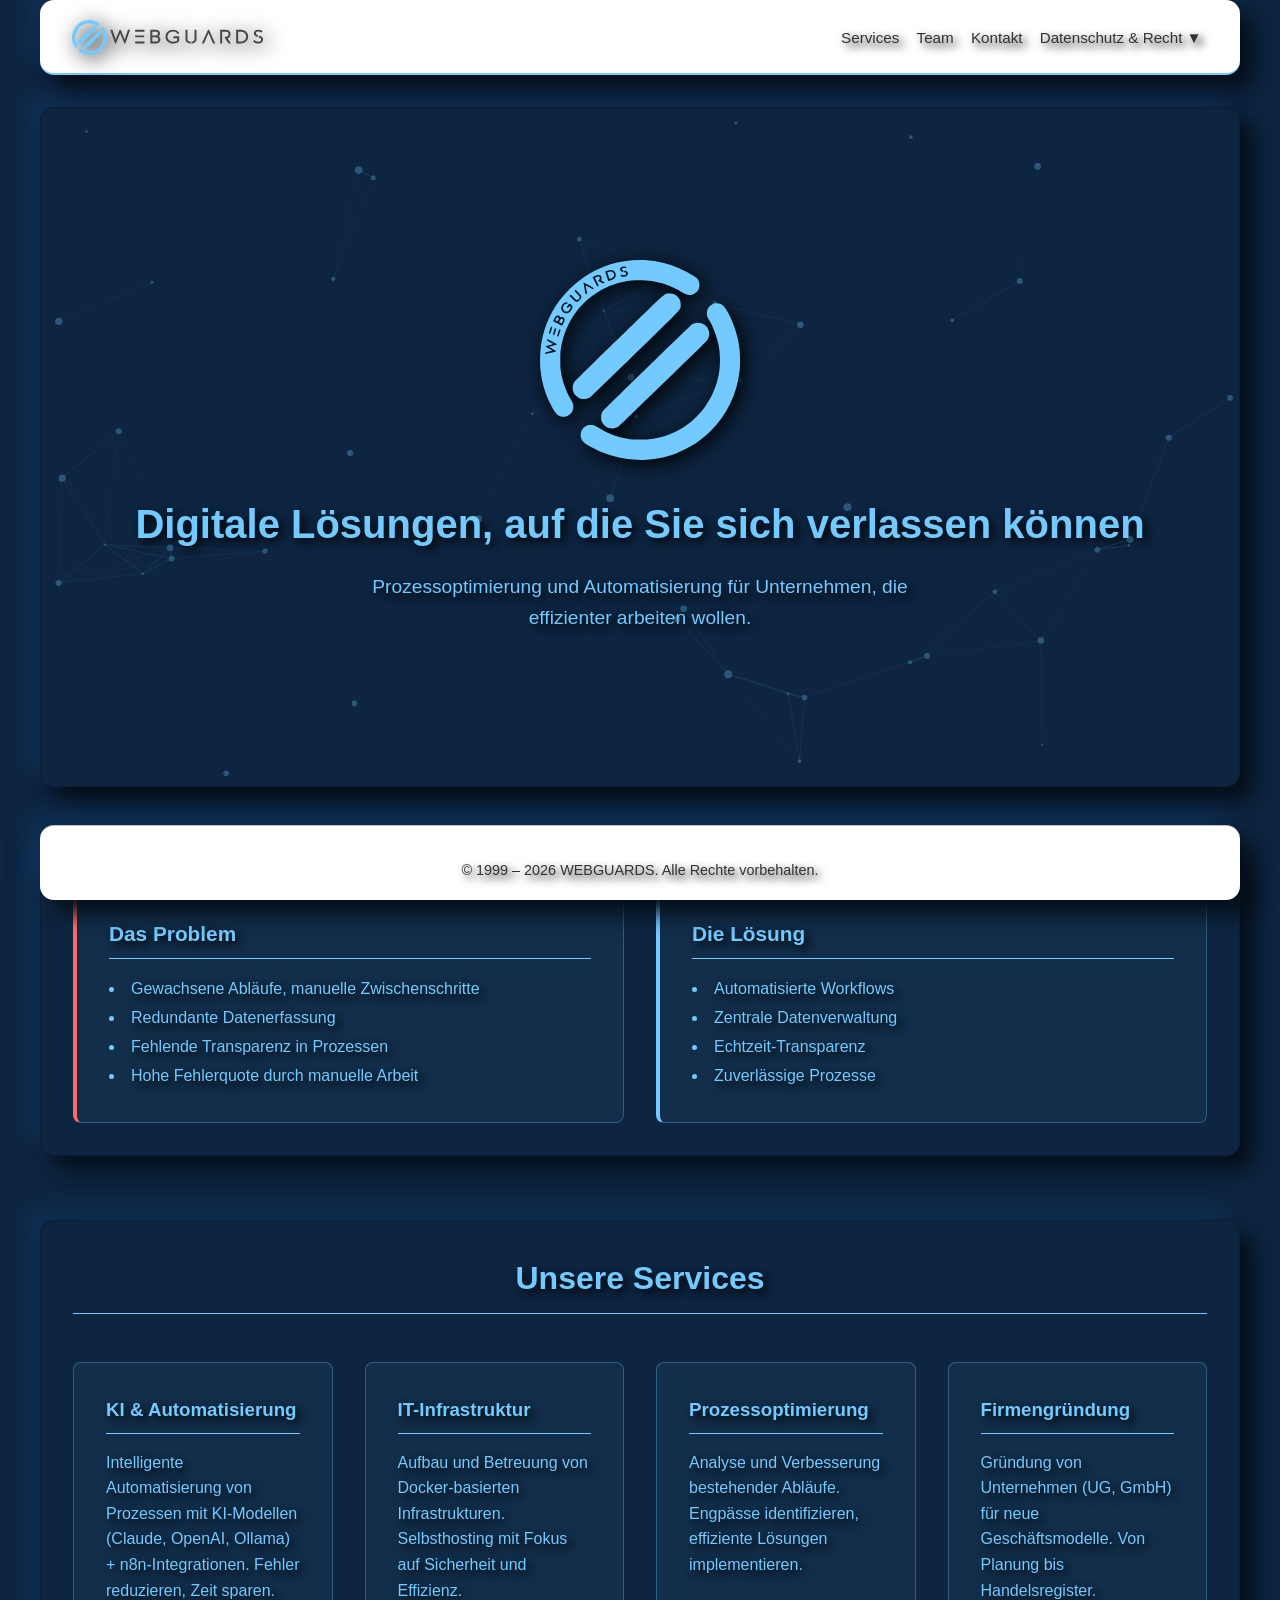
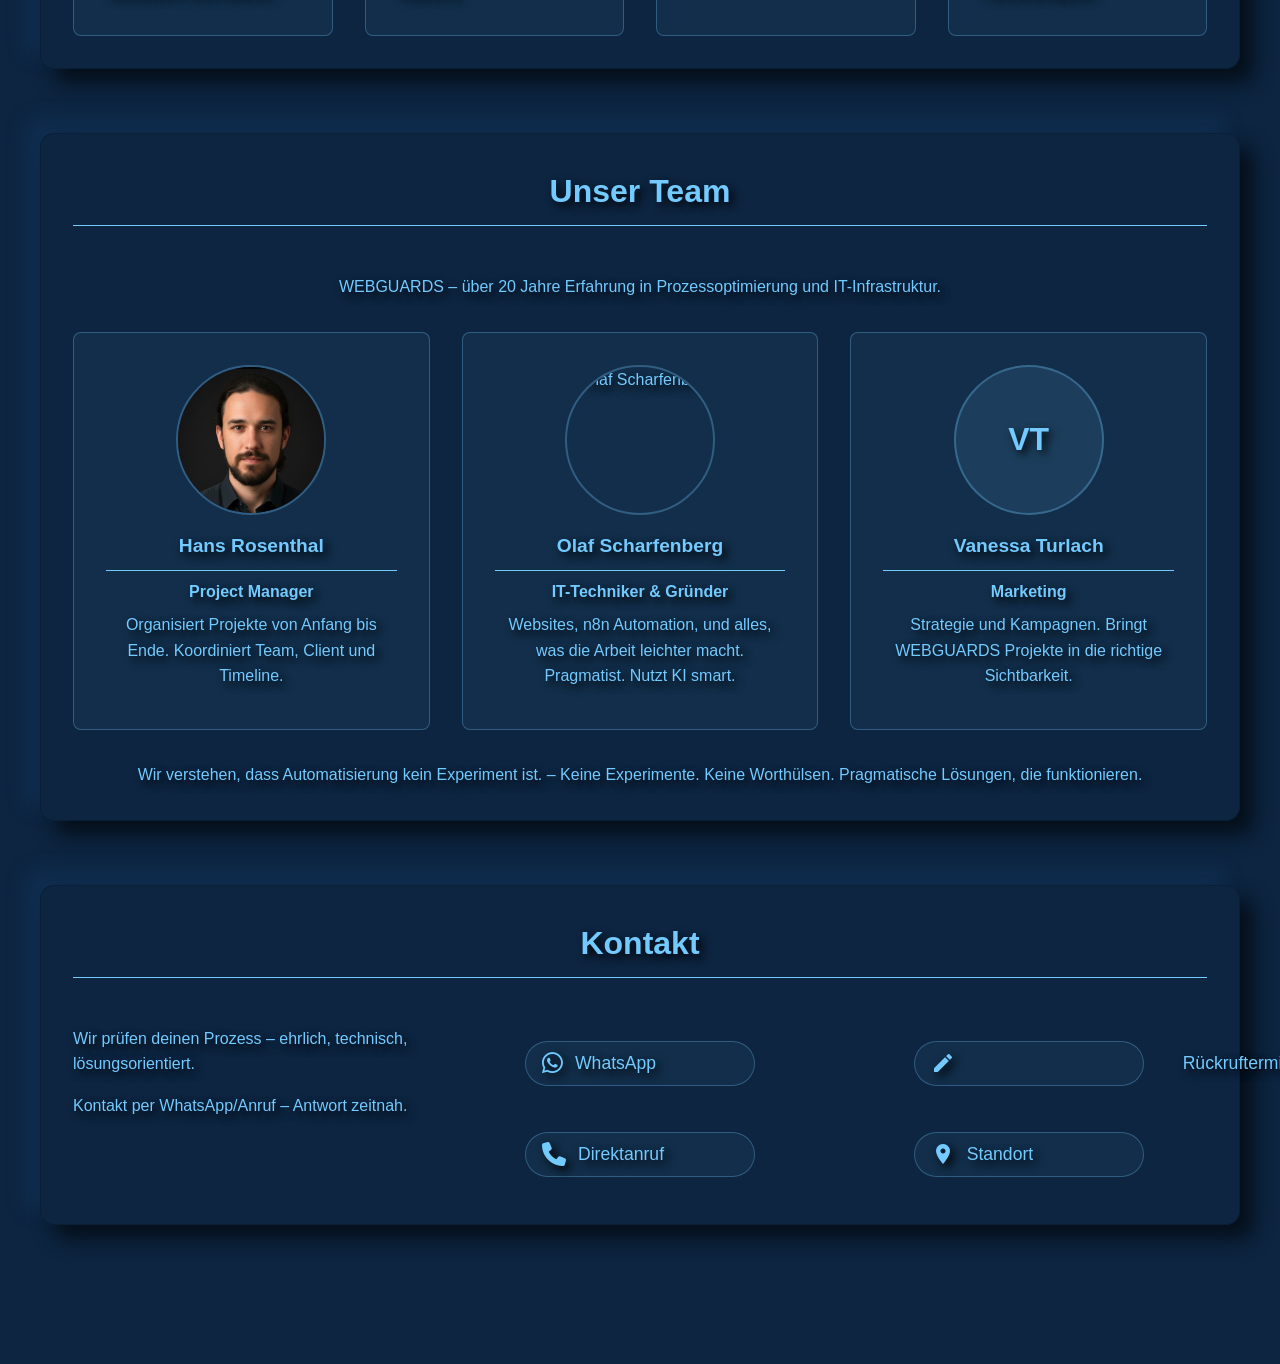
==== commit e35ee5f5: "feat: add footer to modal" ====
--- a/index.html
+++ b/index.html
@@ -400,6 +400,9 @@
       <button class="modal-close" onclick="closeModal()">×</button>
     </div>
     <iframe id="modal-content" style="border:none;" allowfullscreen="" loading="lazy" referrerpolicy="no-referrer-when-downgrade"></iframe>
+    <footer class="modal-footer">
+    © 1999 – 2026 WEBGUARDS. Alle Rechte vorbehalten.
+</footer>
   </div>
 </div>
 </html>
--- a/styles.css
+++ b/styles.css
@@ -22,8 +22,6 @@
 }
 
 
-
-
 body {
     font-family: -apple-system, BlinkMacSystemFont, 'Segoe UI', 'Roboto', 'Oxygen', 'Ubuntu', 'Cantarell', sans-serif;
     background-color: var(--bg);
@@ -188,6 +186,10 @@
     border-bottom: 1px solid #e0e0e0;
 }
 
+.material-icons, .button-label {
+  text-shadow: 4px 4px 10px rgba(0, 0, 0, 1);
+}
+
 @media (max-width: 768px) {
     header {
         width: calc(100% - 0px);
@@ -553,17 +555,7 @@
 }
 
 /* Contact Button Styles */
-.contact-button {
-    background: rgba(115, 202, 255, 0.05);
-    border: 1px solid rgba(115, 202, 255, 0.3);
-    border-radius: 28px;
-    transition: all 0.3s;
-}
-
-.contact-button:hover {
-    background: rgba(115, 202, 255, 0.1);
-    transform: translateY(-5px);
-}
+
 
 .service-card h3 {
     color: var(--text);
@@ -690,56 +682,39 @@
     justify-content: left;
     gap: 0.75rem;
     padding: 0.4rem 1rem;
-    margin: 15px 0 15px 0;
+    margin: 15px 0;
     color: #73CAFF;
     text-decoration: none;
     text-align: center;
     width: 100%;
     max-width: 230px;
     border-radius: 28px;
-}
-
-.qxCTlb {
-    display: flex;
-    flex-direction: row;
-    align-items: center;
-    justify-content: left;
-    gap: 0.75rem;
-    padding: 0.4rem 1rem !important;
-    margin: 15px 0 15px 0 !important;
-    color: #73CAFF !important;
-    text-decoration: none;
-    text-align: center;
-    width: 100%;
-    max-width: 230px;
-    border-radius: 28px !important;
-    background: rgba(115, 202, 255, 0.05) !important;
-    border: 1px solid rgba(115, 202, 255, 0.3) !important;
+    background: rgba(115, 202, 255, 0.05);
+    border: 1px solid rgba(115, 202, 255, 0.3);
     transition: all 0.3s;
-    font-size: 1.1rem;
-    font-weight: 500;
-    cursor: pointer;
-}
-
-.qxCTlb:hover {
-    background: rgba(115, 202, 255, 0.1) !important;
+    height: 45px;
+}
+
+.contact-button:hover {
+    background: rgba(115, 202, 255, 0.1);
     transform: translateY(-5px);
-}
-
-.qxCTlb i {
-    font-size: 1.5rem;
-    color: #73CAFF;
 }
 
 .button-icon {
     font-size: 1.5rem;
     color: #73CAFF;
+    display: flex;
+    align-items: center;
+    justify-content: center;
 }
 
 .button-label {
     color: #73CAFF;
     font-weight: 500;
     font-size: 1.1rem;
+    line-height: 1;
+    display: flex;
+    align-items: center;
 }
 
 #about {
@@ -791,6 +766,10 @@
     margin: 0;
 }
 
+.material-icons, .button-label {
+  text-shadow: 4px 4px 10px rgba(0, 0, 0, 1);
+}
+
 @media (max-width: 768px) {
     .container {
         padding: 1rem;
@@ -847,24 +826,6 @@
 @media (min-width: 1201px) {#wp-live-chat-by-3CX {right: calc((100vw - 1200px) / 2 + 8px);}}
 
 
-
-
-
-.qxCTlb{
-    display: inline-block;
-    padding: 14px 18px;
-    border: 1px solid rgba(255, 255, 255, 0.6);
-    border-radius: 8px;
-    font-family:Google Sans Text,Google Sans;
-    color: var(--text);
-    text-decoration: none;
-    font-weight: 600;
-    background: #00000080;
-    white-space:break-spaces;
-    cursor:pointer;
-}
-
-
 .hur54b{
 	position:fixed;
 	top:0;
@@ -910,18 +871,6 @@
 	cursor:pointer;
 	background-color:rgb(60,64,67)
 }
-.L0Dvsd{
-	color:#fff;
-	font-size:18px;
-	margin-right:8px
-}
-.uE25ec{font-size:14px;
-	font-family:"Google Sans",Arial,sans-serif;
-	font-weight:500;
-	letter-spacing:.25px;
-	color:#fff
-}
-
 /* Modal Overlay */
 #contact-modal {
   display: none;
@@ -947,34 +896,44 @@
   border-radius: 8px;
   overflow: hidden;
   width: 100%;
-  max-width: 900px;
+  max-width: 1200px;
   height: 90vh;
   max-height: 700px;
   display: flex;
   flex-direction: column;
   box-shadow: 0 4px 20px rgba(0, 0, 0, 0.3);
+  position: relative;
+}
+
+.modal-footer {
+  padding: 0.75rem 2rem;
+  background-color: #f5f5f5;
+  border-top: 1px solid #e0e0e0;
+  text-align: center;
+  font-size: 0.85rem;
+  color: #666;
+  flex-shrink: 0;
 }
 
 .modal-header {
   display: flex;
-  justify-content: center;
+  justify-content: space-between;
   align-items: center;
-  position: relative;
-  padding: 12px 16px;
-  border-bottom: 1px solid #e0e0e0;
-  background-color: #f5f5f5;
+  padding: 0 2rem;
+  height: 75px;
+  background: #ffffff;
+  box-shadow: 14px 14px 20px #050f1a, -14px -14px 20px #153b6866;
+  border-bottom: 1px solid #050f1a45;
+  border-radius: 14px;
   flex-shrink: 0;
+  gap: 16px;
 }
 
 .modal-logo {
   height: 35px;
-  max-width: 160px;
+  max-width: 191px;
   object-fit: contain;
-}
-
-.modal-header .modal-close {
-  position: absolute;
-  right: 16px;
+  flex-shrink: 0;
 }
 
 .modal-close {
@@ -1002,6 +961,10 @@
   width: 100%;
   height: 100%;
   min-height: 0;
+}
+
+.material-icons, .button-label {
+  text-shadow: 4px 4px 10px rgba(0, 0, 0, 1);
 }
 
 @media (max-width: 768px) {
@@ -1018,7 +981,17 @@
     align-items: stretch;
   }
   
-  .modal-header {
+  .modal-footer {
+  padding: 0.75rem 2rem;
+  background-color: #f5f5f5;
+  border-top: 1px solid #e0e0e0;
+  text-align: center;
+  font-size: 0.85rem;
+  color: #666;
+  flex-shrink: 0;
+}
+
+.modal-header {
     border-radius: 0;
   }
 }
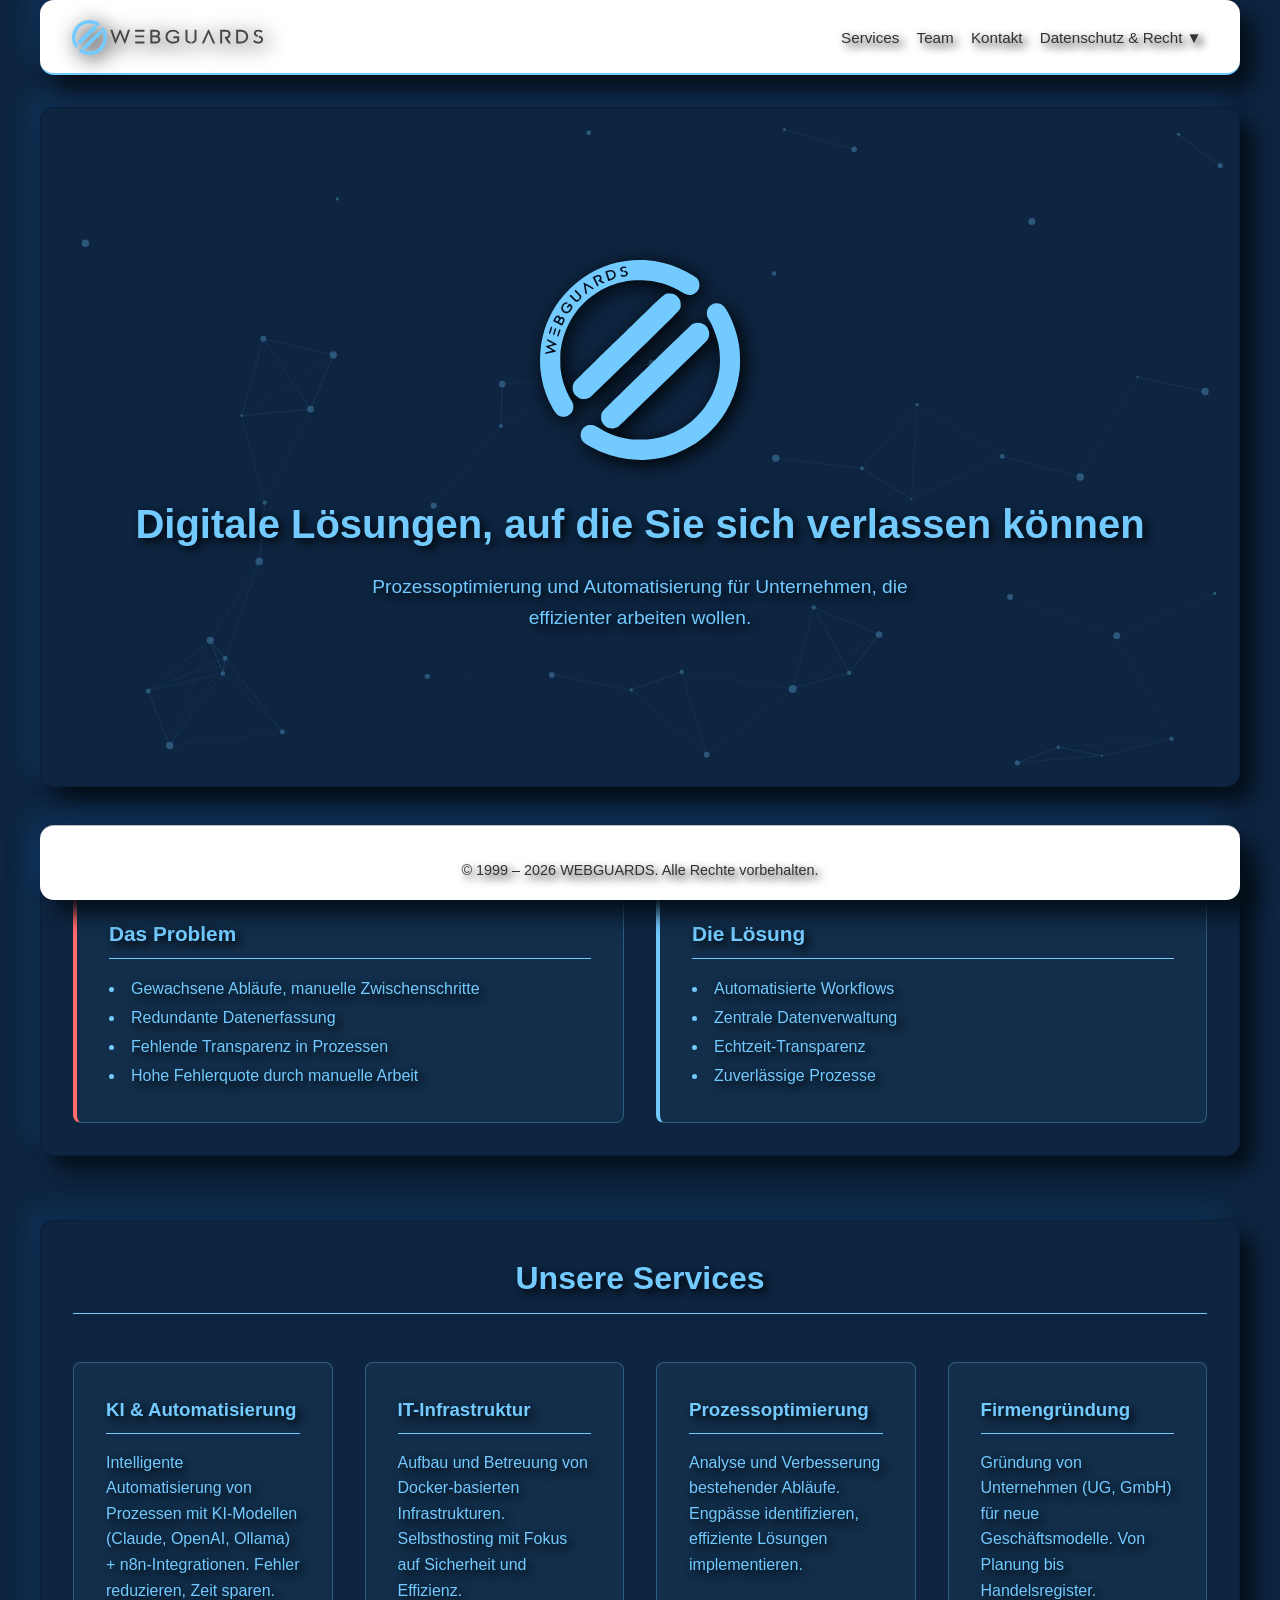
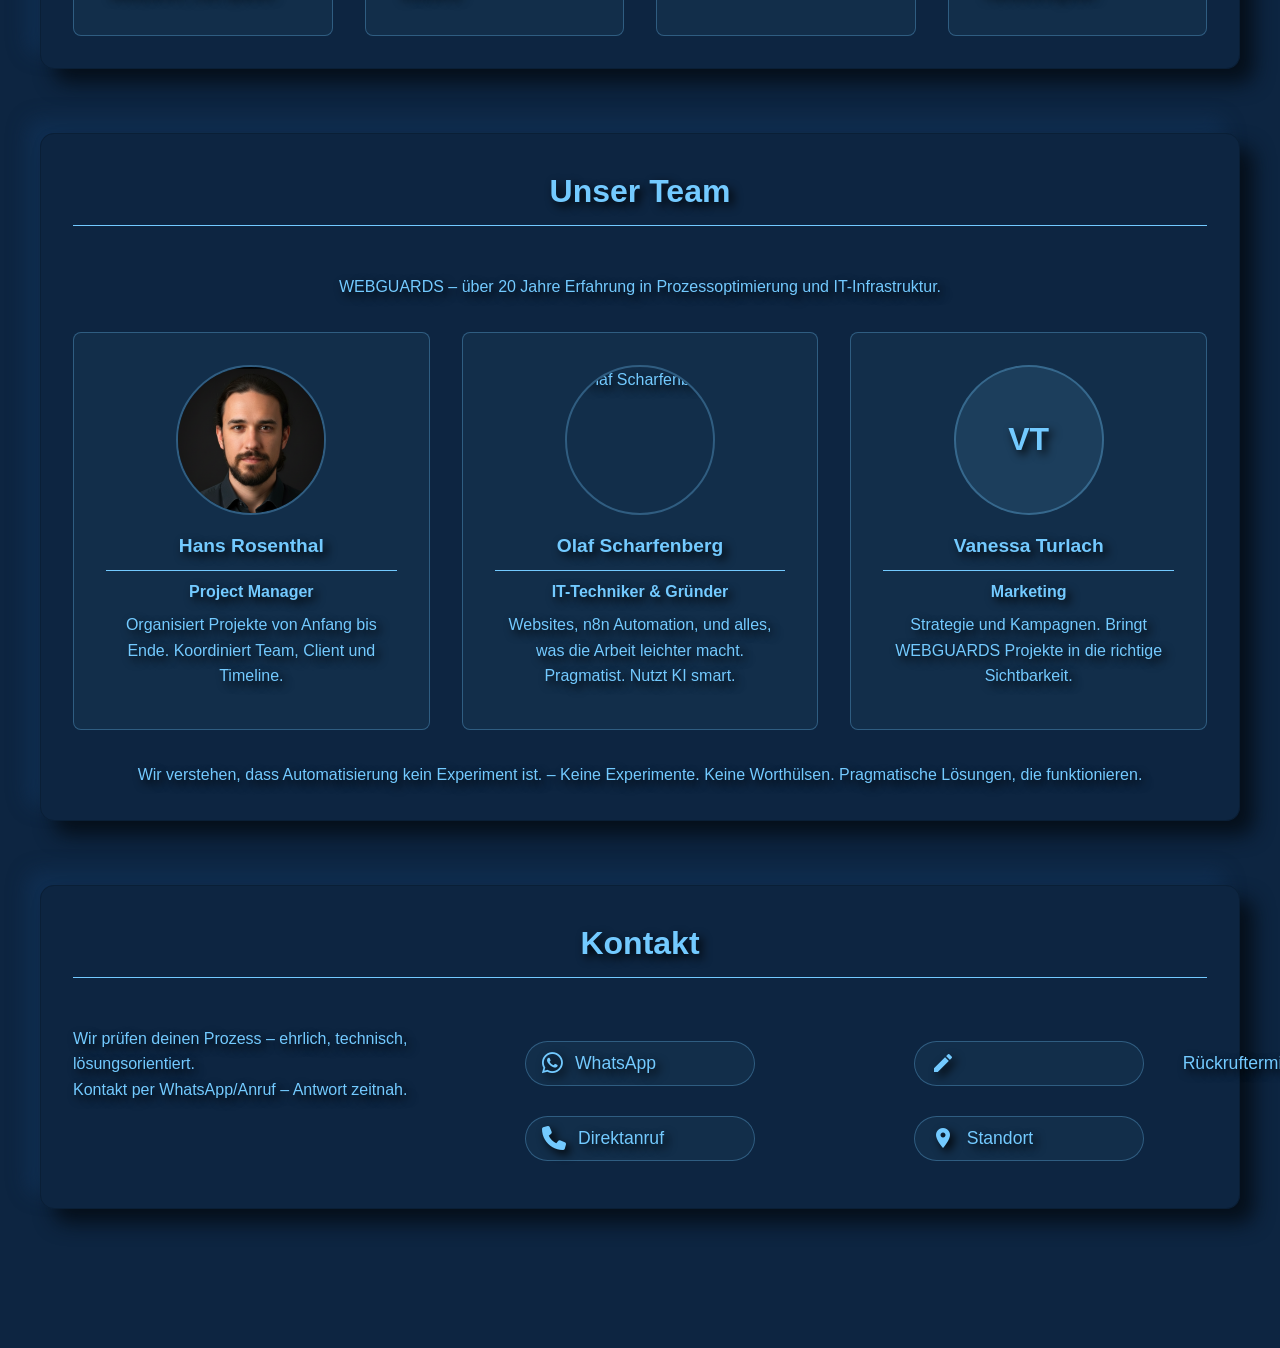
==== commit 144448c0: "refactor: move inline styles to stylesheet" ====
--- a/index.html
+++ b/index.html
@@ -186,8 +186,8 @@
             <h2 class="section-title">Kontakt</h2>
             <div class="contact-grid">
                 <div class="contact-column contact-info-column">
-                    <p style="margin-top: 0; color: #73CAFF;">Wir prüfen deinen Prozess – ehrlich, technisch, lösungsorientiert.</p>
-                    <p style="color: #73CAFF;">Kontakt per WhatsApp/Anruf – Antwort zeitnah.</p>
+                    <p>Wir prüfen deinen Prozess – ehrlich, technisch, lösungsorientiert.</p>
+                    <p>Kontakt per WhatsApp/Anruf – Antwort zeitnah.</p>
                 </div>
                 <div class="contact-column">
                     <a href="https://wa.me/493812744385" class="contact-button" target="_blank">
--- a/styles.css
+++ b/styles.css
@@ -293,7 +293,7 @@
     justify-content: space-between;
     align-items: center;
     flex-wrap: wrap;
-    gap: 1rem;
+    gap: 0rem;
 }
 
 .timestamp {
@@ -651,8 +651,17 @@
 .contact-column {
     display: flex;
     flex-direction: column;
+    gap: 0rem;
+    align-items: center;
+}
+
+.contact-column p {
+    color: #73CAFF;
     gap: 1rem;
-    align-items: center;
+}
+
+.contact-column p:first-child {
+    margin-top: 0;
 }
 
 .contact-info {
@@ -897,8 +906,8 @@
   overflow: hidden;
   width: 100%;
   max-width: 1200px;
-  height: 90vh;
-  max-height: 700px;
+  height: 100vh;
+  max-height: 100vh;
   display: flex;
   flex-direction: column;
   box-shadow: 0 4px 20px rgba(0, 0, 0, 0.3);
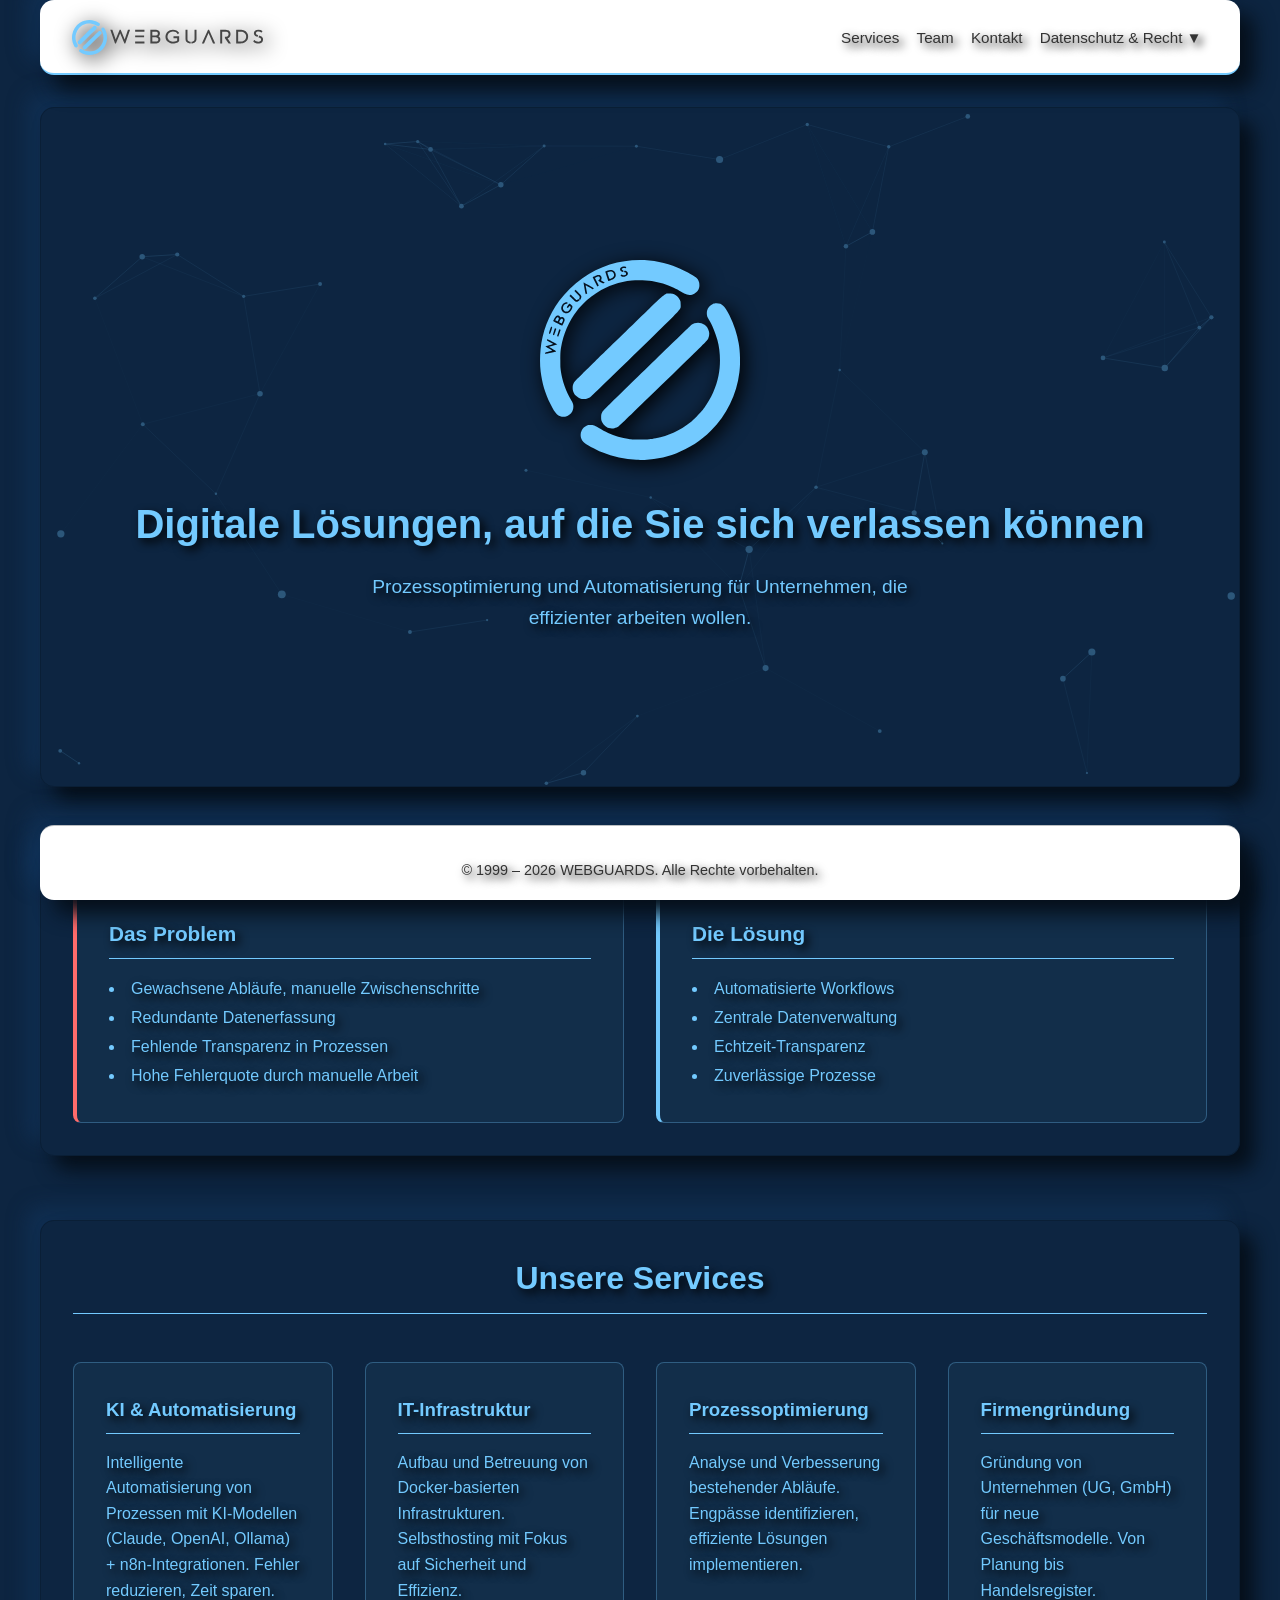
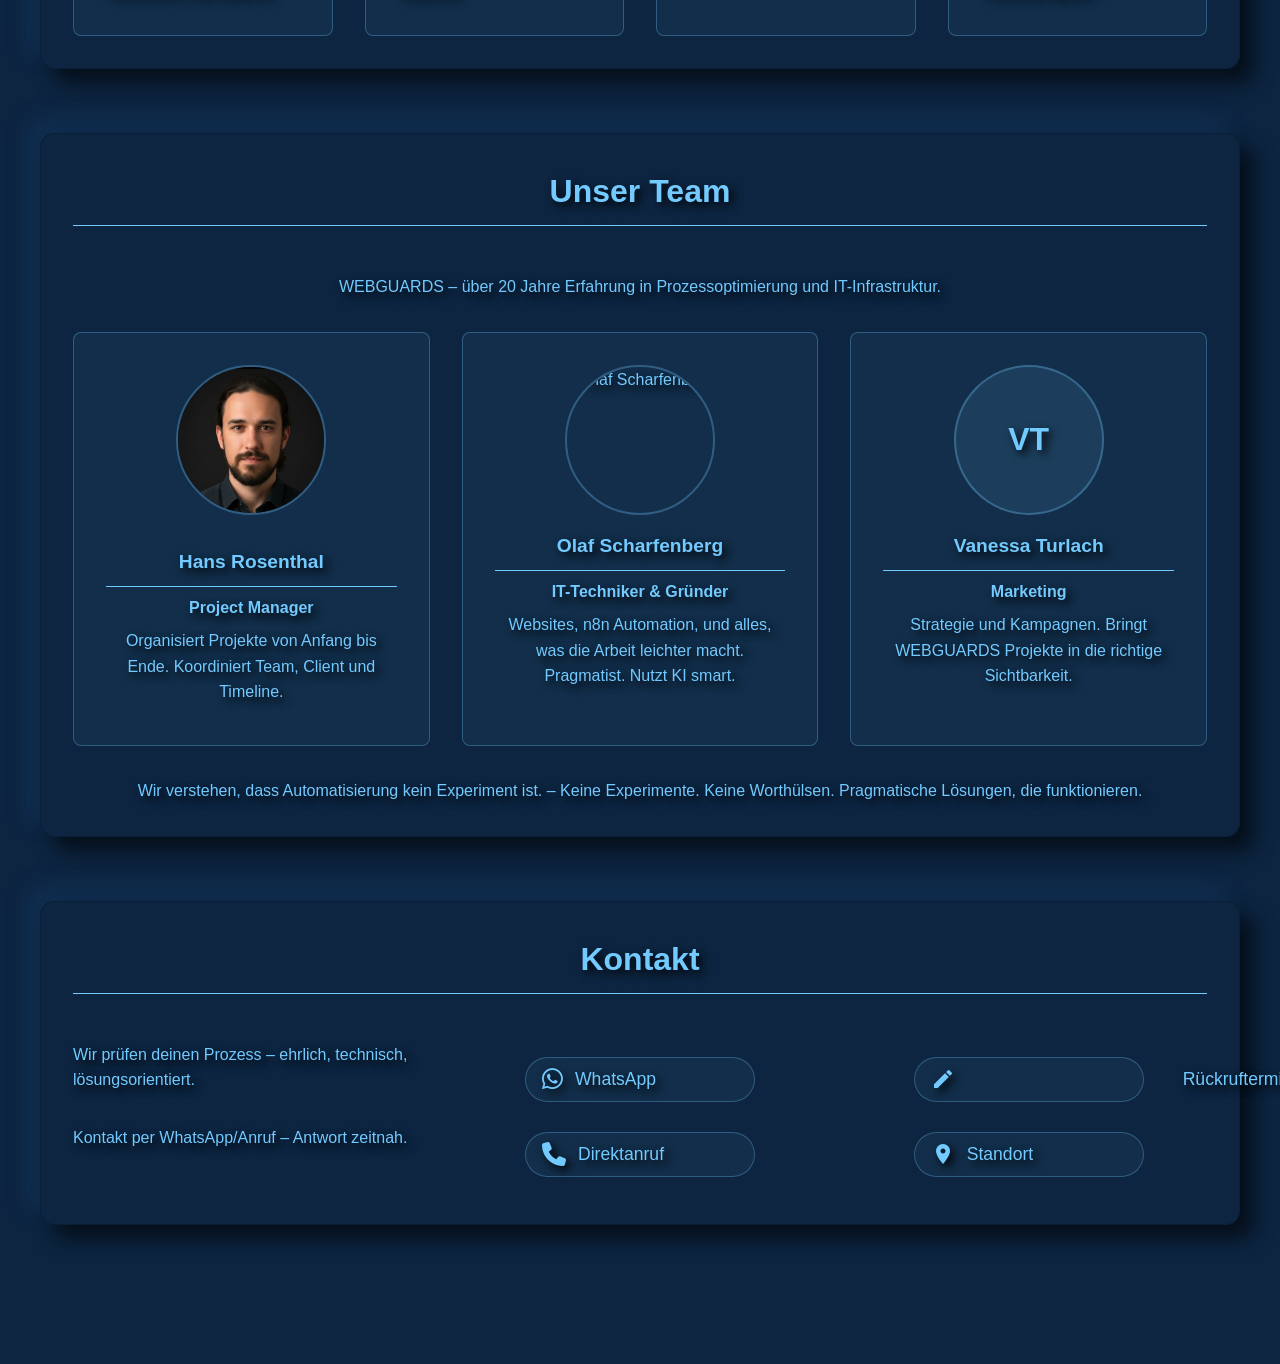
==== commit 33891891: "feat: make Hans Rosenthal team card clickable link to hr.webguards.de" ====
--- a/index.html
+++ b/index.html
@@ -158,12 +158,12 @@
             <h2 class="section-title">Unser Team</h2>
             <p style="text-align: center; margin-bottom: 2rem; color: #73CAFF;">WEBGUARDS – über 20 Jahre Erfahrung in Prozessoptimierung und IT-Infrastruktur.</p>
             <div class="team-grid">
-                <div class="team-card">
+                <a href="https://hr.webguards.de" class="team-card">
                     <img src="assets/images/hans.jpg" alt="Hans Rosenthal">
                     <h3>Hans Rosenthal</h3>
                     <p><strong>Project Manager</strong></p>
                     <p>Organisiert Projekte von Anfang bis Ende. Koordiniert Team, Client und Timeline.</p>
-                </div>
+                </a>
                 <div class="team-card">
                     <img src="https://avatars.githubusercontent.com/u/233154854?v=4&size=200" alt="Olaf Scharfenberg">
                     <h3>Olaf Scharfenberg</h3>
--- a/styles.css
+++ b/styles.css
@@ -575,6 +575,18 @@
     margin-bottom: 2rem;
 }
 
+/* Team Card Link Styling */
+a.team-card {
+    display: flex;
+    flex-direction: column;
+    text-decoration: none;
+    color: inherit;
+}
+
+a.team-card:hover {
+    text-decoration: none;
+}
+
 .team-card {
     text-align: center;
 }
@@ -672,6 +684,7 @@
 
 .contact-info-column {
     align-items: flex-start !important;
+    gap: 2rem;
 }
 
 .contact-info a {
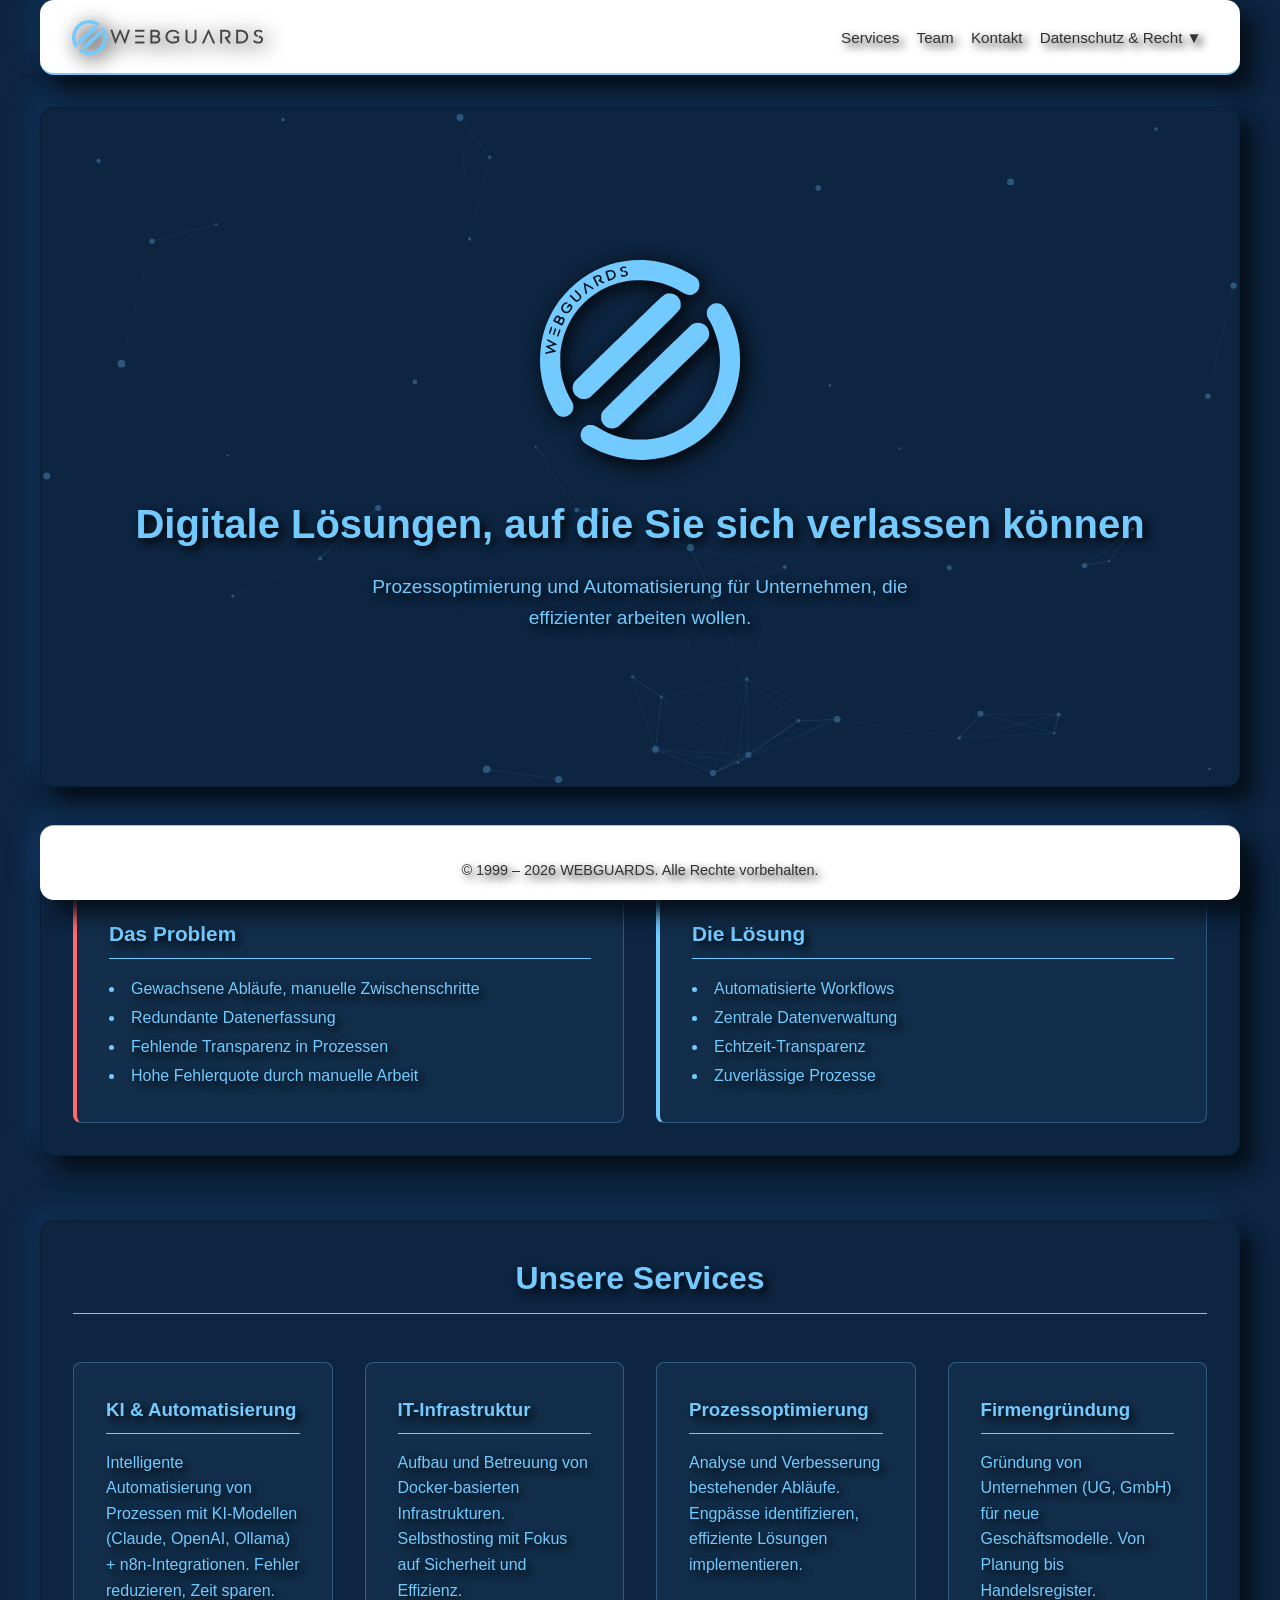
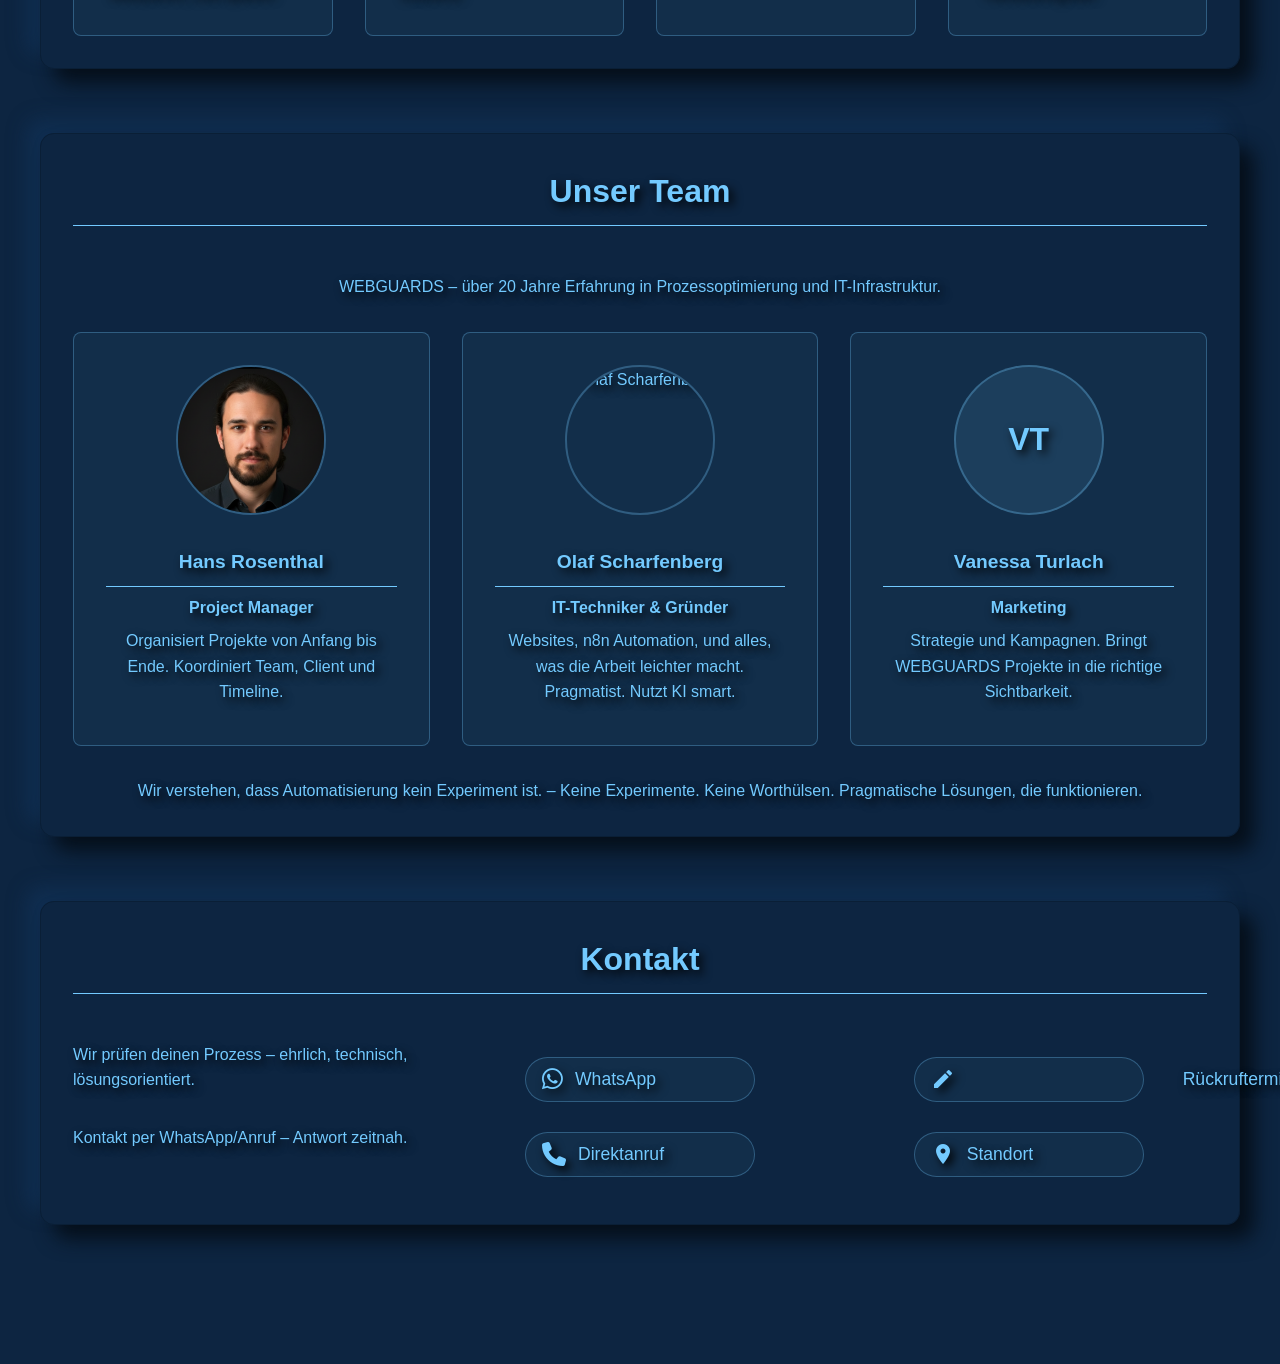
==== commit 998dc3df: "Link team-grid cards: Olaf (os.webguards.de), Vanessa (vt.webguards.de)" ====
--- a/index.html
+++ b/index.html
@@ -164,18 +164,18 @@
                     <p><strong>Project Manager</strong></p>
                     <p>Organisiert Projekte von Anfang bis Ende. Koordiniert Team, Client und Timeline.</p>
                 </a>
-                <div class="team-card">
+                <a href="https://os.webguards.de" class="team-card">
                     <img src="https://avatars.githubusercontent.com/u/233154854?v=4&size=200" alt="Olaf Scharfenberg">
                     <h3>Olaf Scharfenberg</h3>
                     <p><strong>IT-Techniker & Gründer</strong></p>
                     <p>Websites, n8n Automation, und alles, was die Arbeit leichter macht. Pragmatist. Nutzt KI smart.</p>
-                </div>
-                <div class="team-card">
+                </a>
+                <a href="https://vt.webguards.de" class="team-card">
                     <div class="placeholder-image">VT</div>
                     <h3>Vanessa Turlach</h3>
                     <p><strong>Marketing</strong></p>
                     <p>Strategie und Kampagnen. Bringt WEBGUARDS Projekte in die richtige Sichtbarkeit.</p>
-                </div>
+                </a>
             </div>
             <div style="text-align: center; margin-top: 2rem;">
                 <p>Wir verstehen, dass Automatisierung kein Experiment ist. – Keine Experimente. Keine Worthülsen. Pragmatische Lösungen, die funktionieren.</p>
--- a/styles.css
+++ b/styles.css
@@ -89,6 +89,11 @@
 
 a {
     color: #73CAFF;
+    text-decoration: none;
+}
+
+a:hover {
+    text-decoration: none;
 }
 
 nav a:hover {
@@ -583,9 +588,7 @@
     color: inherit;
 }
 
-a.team-card:hover {
-    text-decoration: none;
-}
+
 
 .team-card {
     text-align: center;
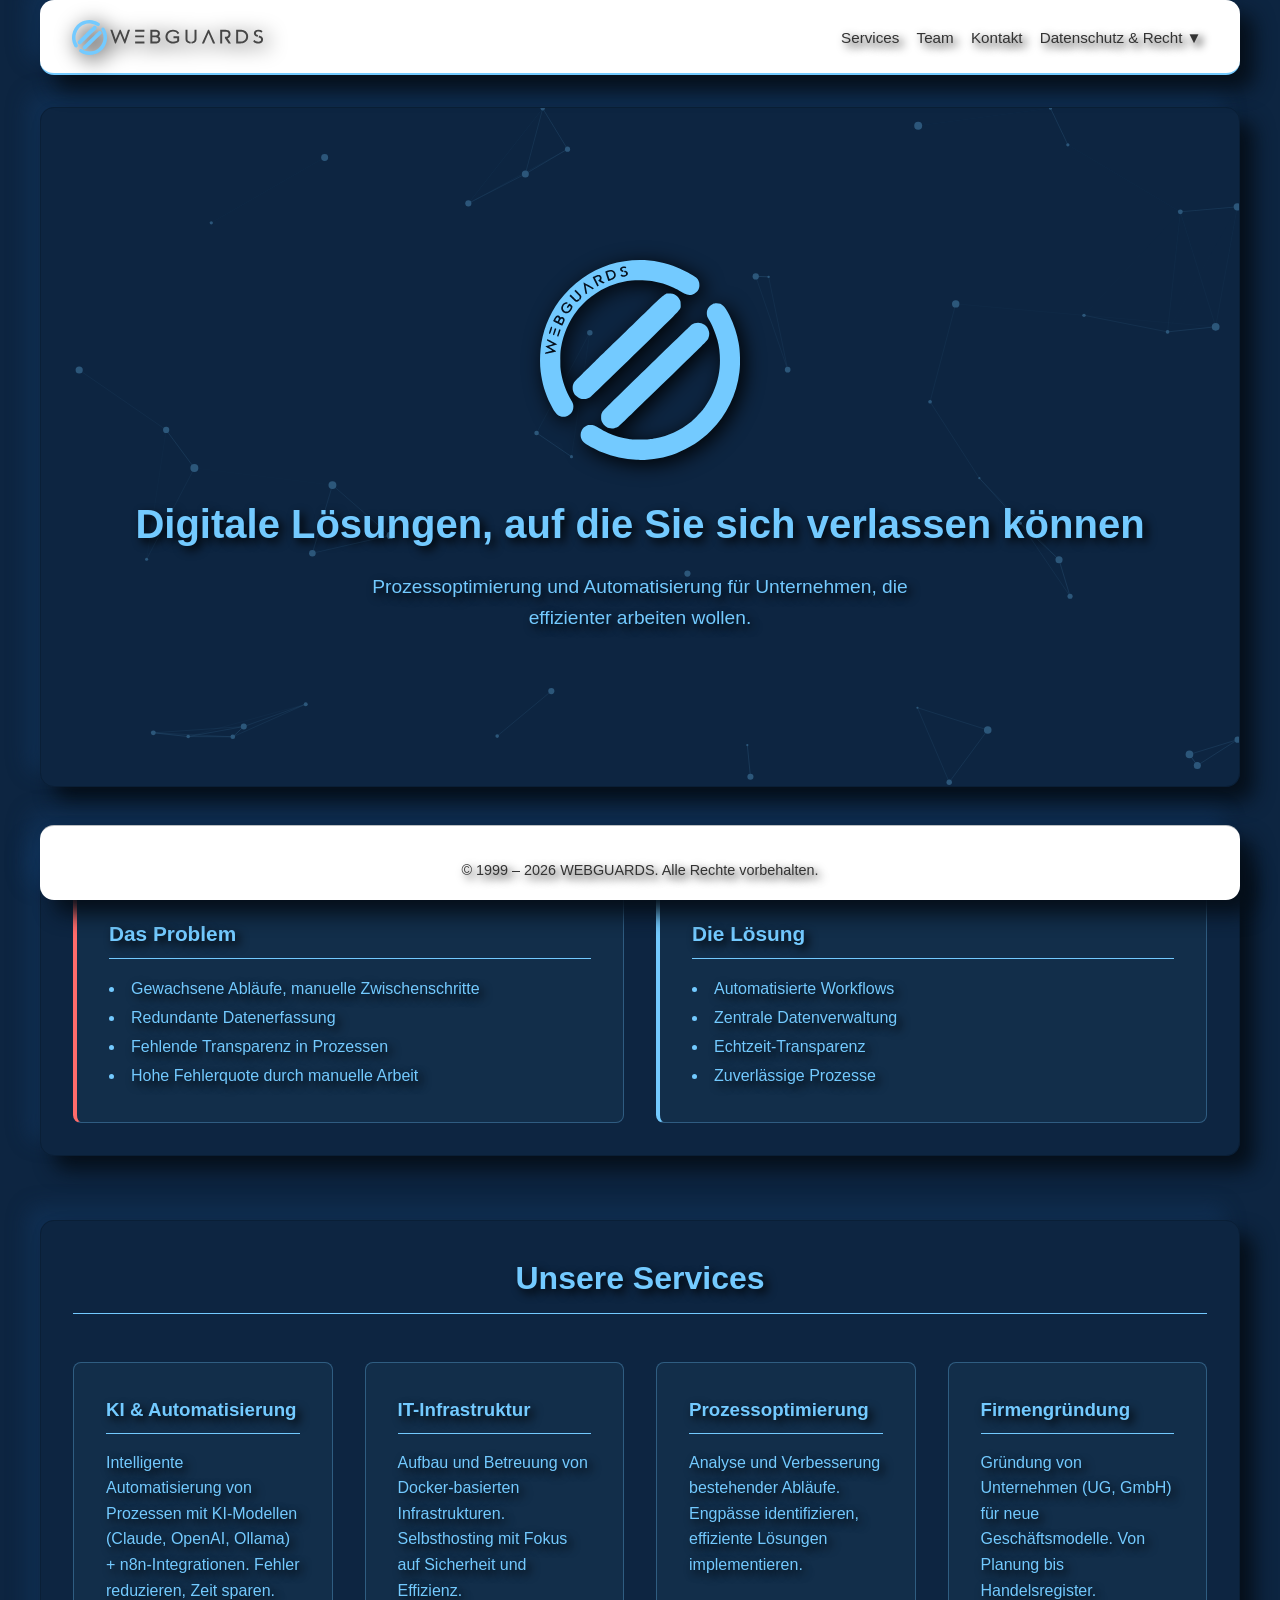
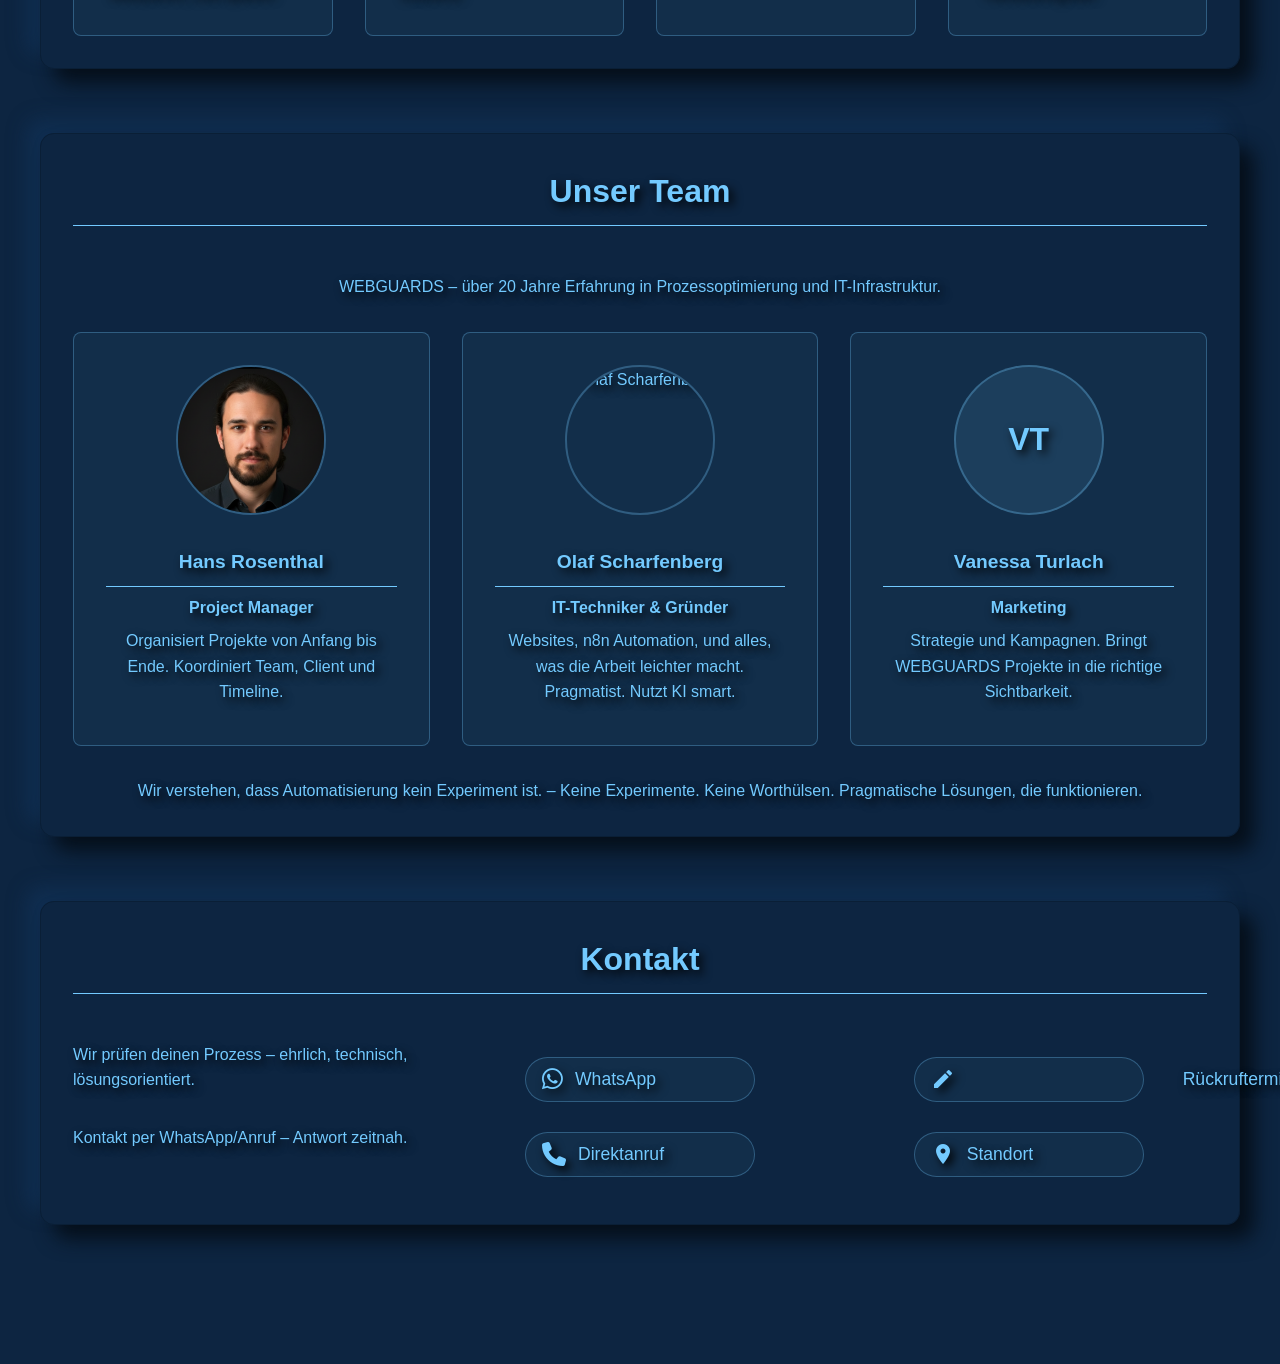
==== commit 710281bf: "Add target='_blank' to all team-grid links" ====
--- a/index.html
+++ b/index.html
@@ -158,19 +158,19 @@
             <h2 class="section-title">Unser Team</h2>
             <p style="text-align: center; margin-bottom: 2rem; color: #73CAFF;">WEBGUARDS – über 20 Jahre Erfahrung in Prozessoptimierung und IT-Infrastruktur.</p>
             <div class="team-grid">
-                <a href="https://hr.webguards.de" class="team-card">
+                <a href="https://hr.webguards.de" target="_blank" class="team-card">
                     <img src="assets/images/hans.jpg" alt="Hans Rosenthal">
                     <h3>Hans Rosenthal</h3>
                     <p><strong>Project Manager</strong></p>
                     <p>Organisiert Projekte von Anfang bis Ende. Koordiniert Team, Client und Timeline.</p>
                 </a>
-                <a href="https://os.webguards.de" class="team-card">
+                <a href="https://os.webguards.de" target="_blank" class="team-card">
                     <img src="https://avatars.githubusercontent.com/u/233154854?v=4&size=200" alt="Olaf Scharfenberg">
                     <h3>Olaf Scharfenberg</h3>
                     <p><strong>IT-Techniker & Gründer</strong></p>
                     <p>Websites, n8n Automation, und alles, was die Arbeit leichter macht. Pragmatist. Nutzt KI smart.</p>
                 </a>
-                <a href="https://vt.webguards.de" class="team-card">
+                <a href="https://vt.webguards.de" target="_blank" class="team-card">
                     <div class="placeholder-image">VT</div>
                     <h3>Vanessa Turlach</h3>
                     <p><strong>Marketing</strong></p>
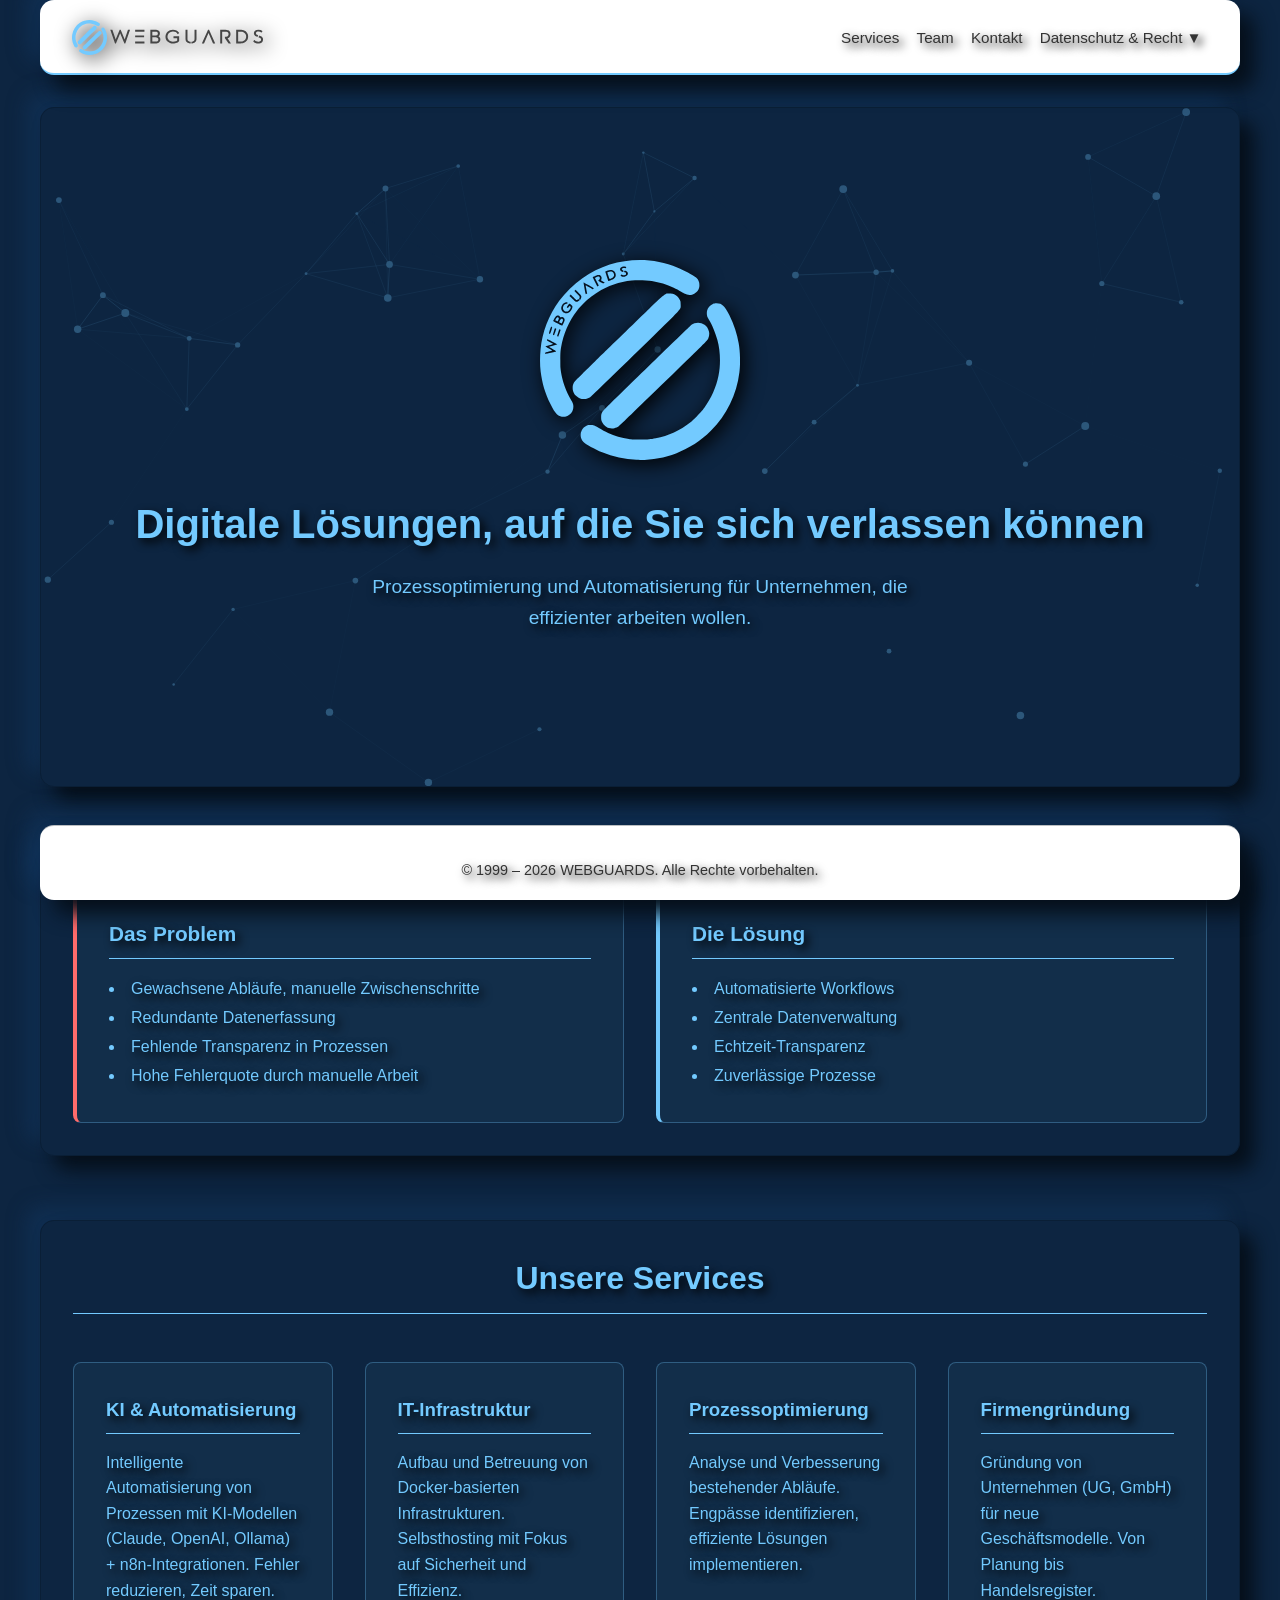
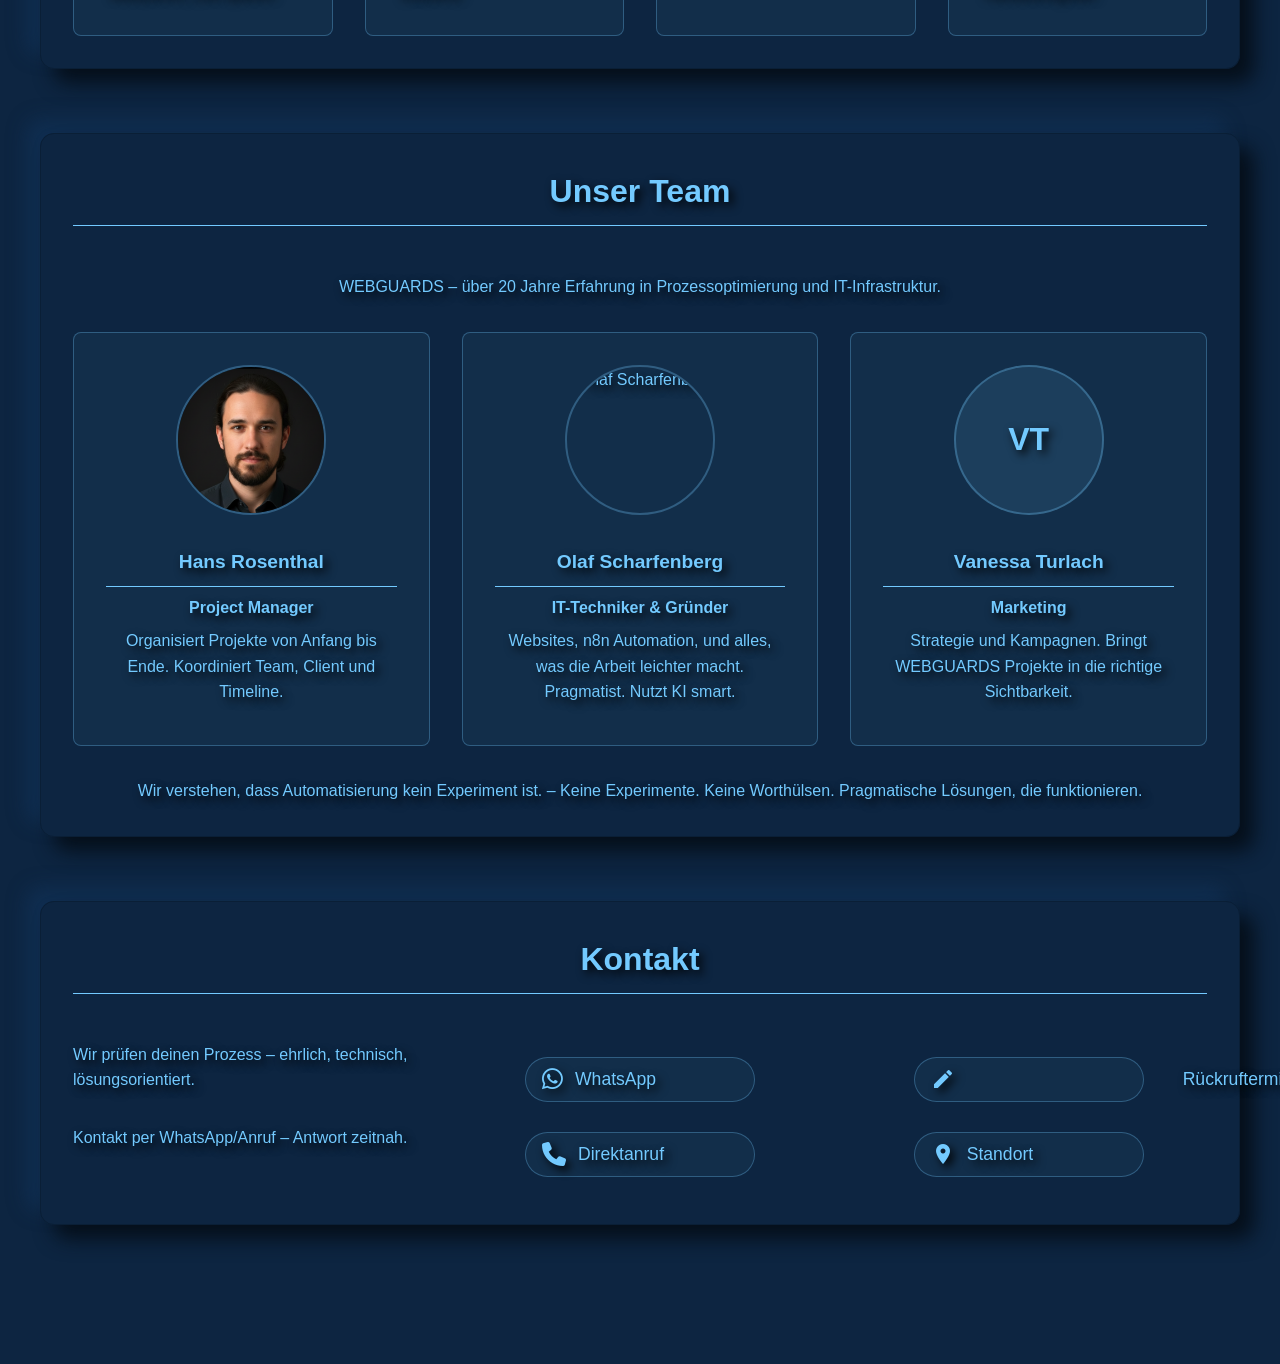
==== commit 1c3bcc92: "Change modal-header from div to header element" ====
--- a/index.html
+++ b/index.html
@@ -395,10 +395,10 @@
 <!-- Modal für Kalender und Maps -->
 <div id="contact-modal">
   <div class="modal-content-wrapper">
-    <div class="modal-header">
+    <header class="modal-header">
       <img id="modal-logo" src="/assets/webguards-logo.svg" alt="WEBGUARDS" class="modal-logo">
       <button class="modal-close" onclick="closeModal()">×</button>
-    </div>
+    </header>
     <iframe id="modal-content" style="border:none;" allowfullscreen="" loading="lazy" referrerpolicy="no-referrer-when-downgrade"></iframe>
     <footer class="modal-footer">
     © 1999 – 2026 WEBGUARDS. Alle Rechte vorbehalten.
--- a/styles.css
+++ b/styles.css
@@ -944,14 +944,12 @@
   display: flex;
   justify-content: space-between;
   align-items: center;
-  padding: 0 2rem;
-  height: 75px;
-  background: #ffffff;
-  box-shadow: 14px 14px 20px #050f1a, -14px -14px 20px #153b6866;
-  border-bottom: 1px solid #050f1a45;
-  border-radius: 14px;
+  padding: 0.75rem 2rem;
+  background-color: #f5f5f5;
+  border-bottom: 1px solid #e0e0e0;
   flex-shrink: 0;
   gap: 16px;
+  z-index: 1;
 }
 
 .modal-logo {
@@ -959,6 +957,7 @@
   max-width: 191px;
   object-fit: contain;
   flex-shrink: 0;
+  filter: drop-shadow(4px 4px 10px rgba(0, 0, 0, 1));
 }
 
 .modal-close {
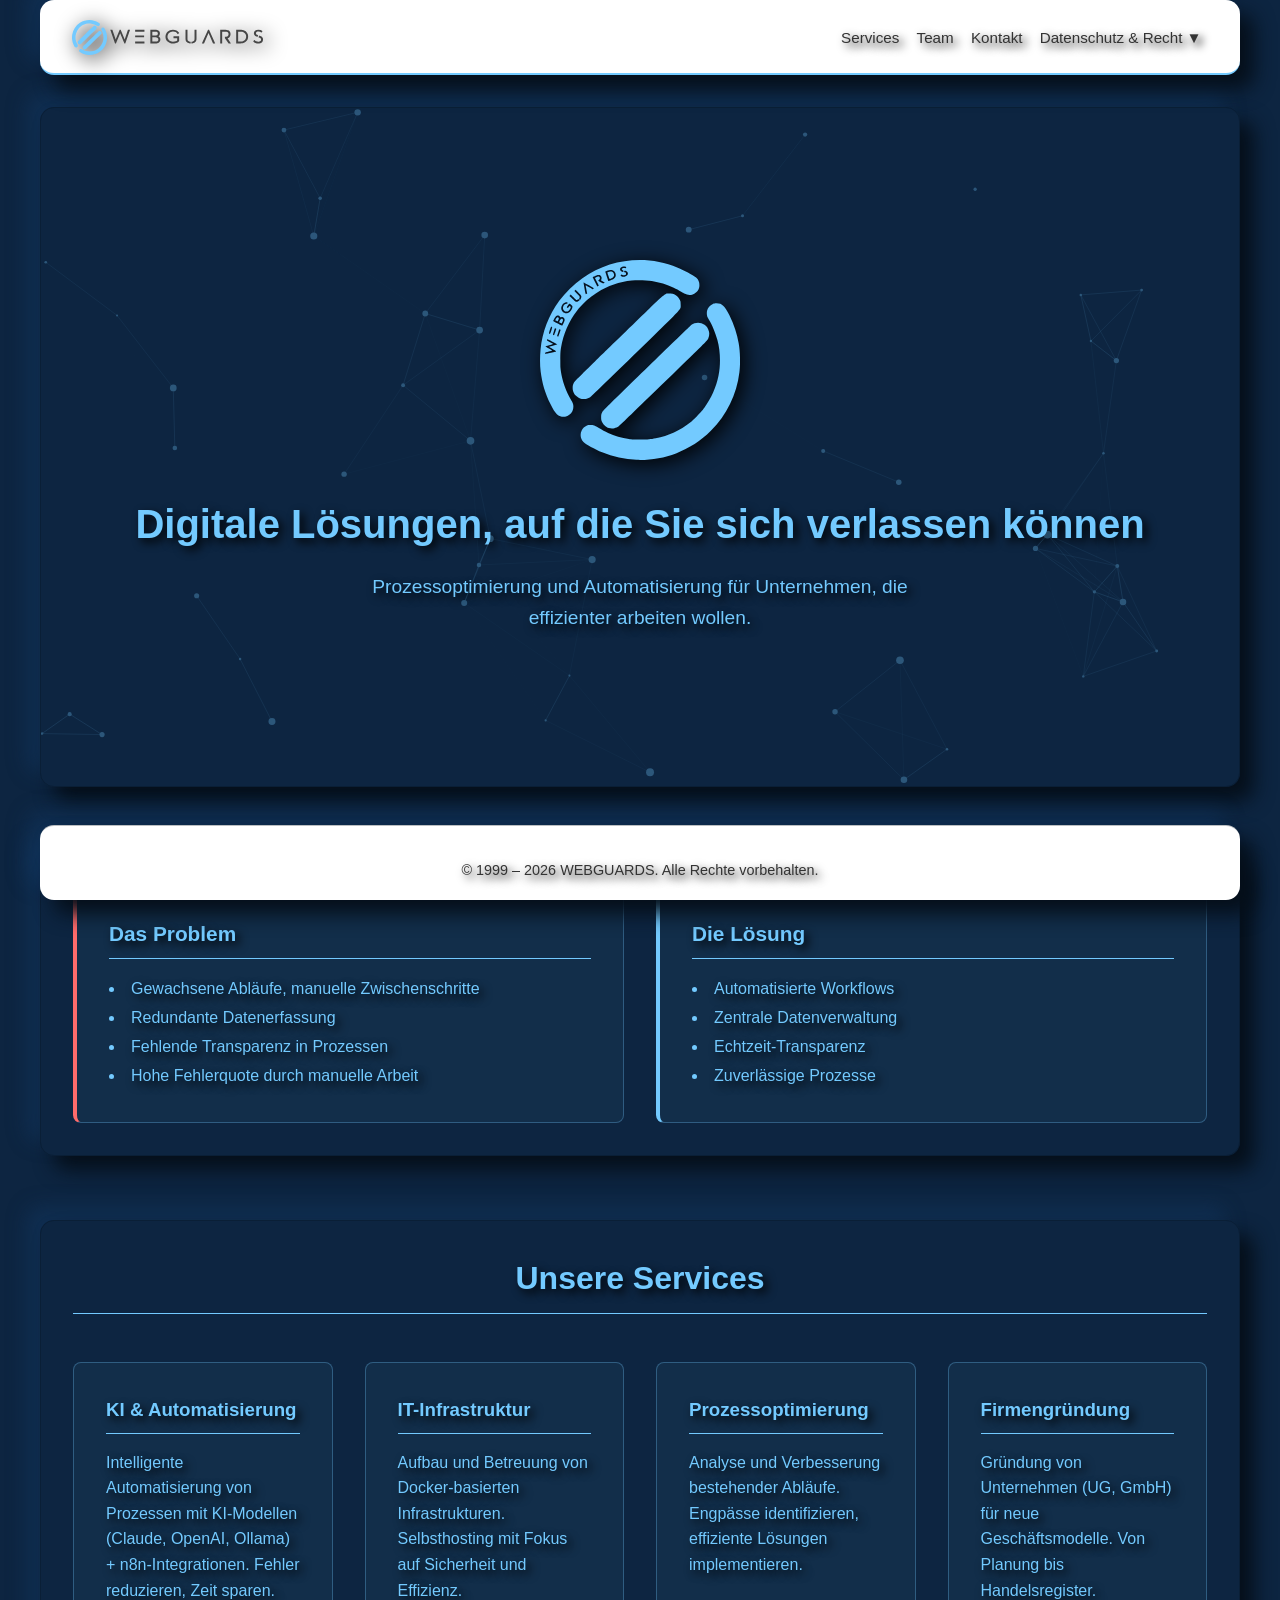
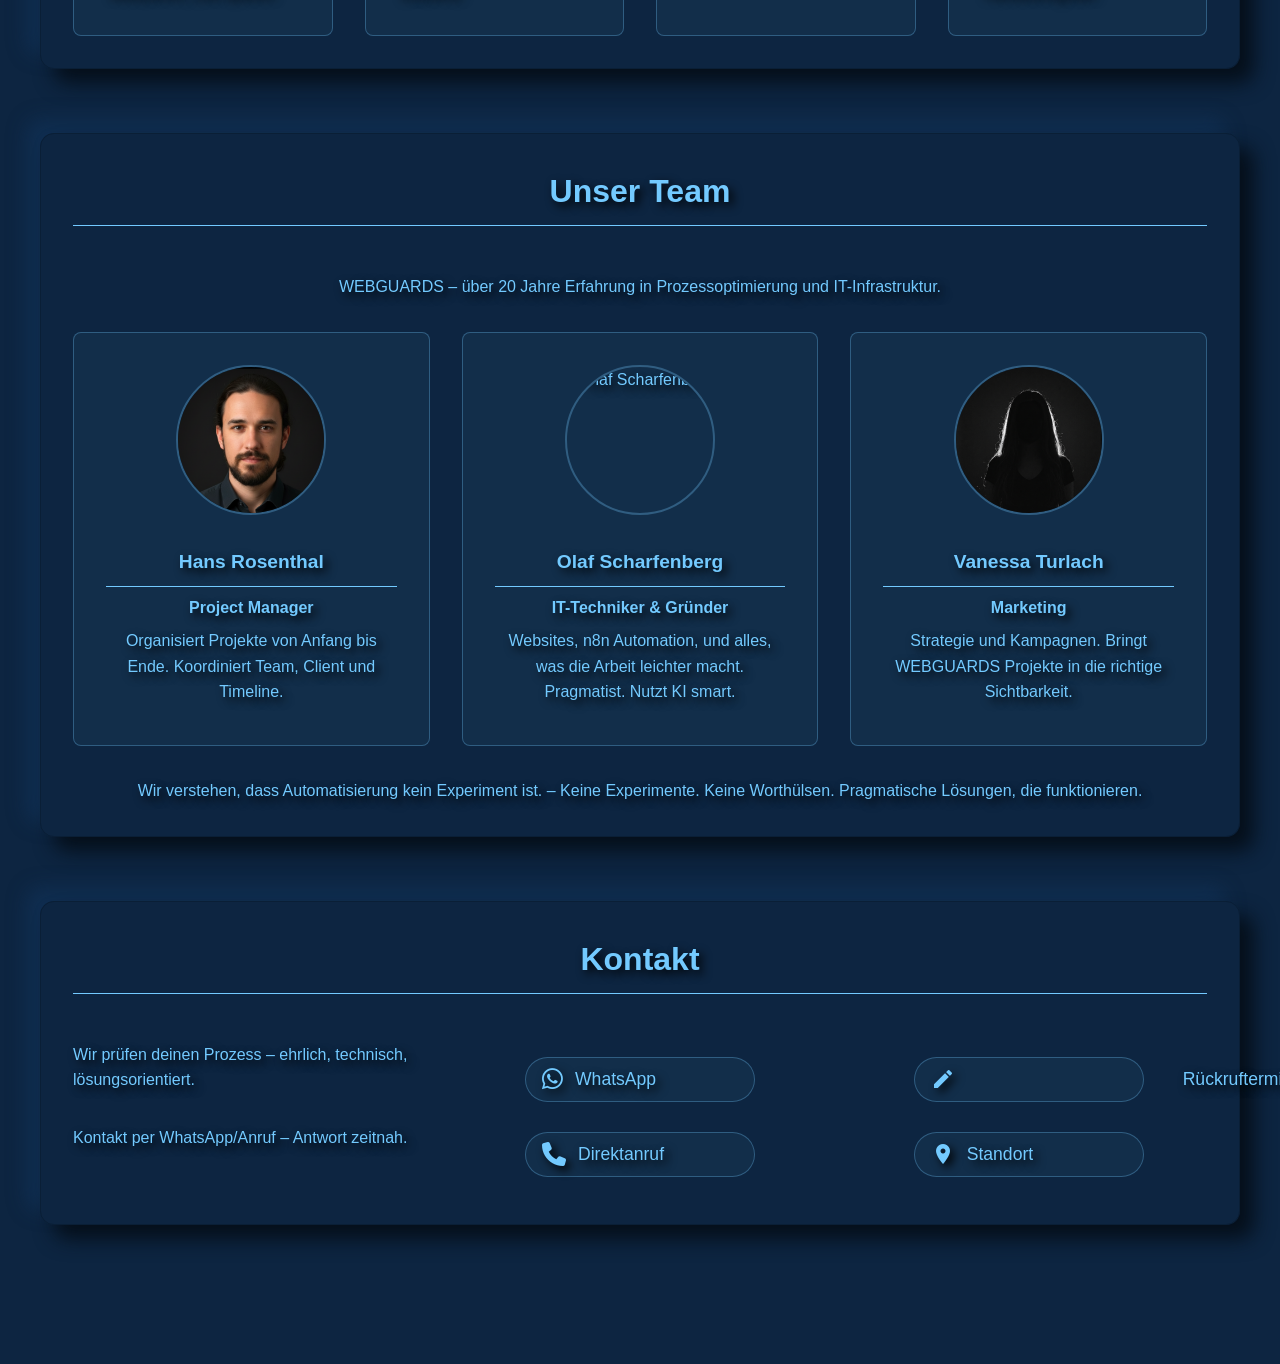
==== commit 91ec5d44: "Add vanessaturlach.png to team card" ====
--- a/index.html
+++ b/index.html
@@ -171,7 +171,7 @@
                     <p>Websites, n8n Automation, und alles, was die Arbeit leichter macht. Pragmatist. Nutzt KI smart.</p>
                 </a>
                 <a href="https://vt.webguards.de" target="_blank" class="team-card">
-                    <div class="placeholder-image">VT</div>
+                    <img src="vanessaturlach.png" alt="Vanessa Turlach">
                     <h3>Vanessa Turlach</h3>
                     <p><strong>Marketing</strong></p>
                     <p>Strategie und Kampagnen. Bringt WEBGUARDS Projekte in die richtige Sichtbarkeit.</p>
